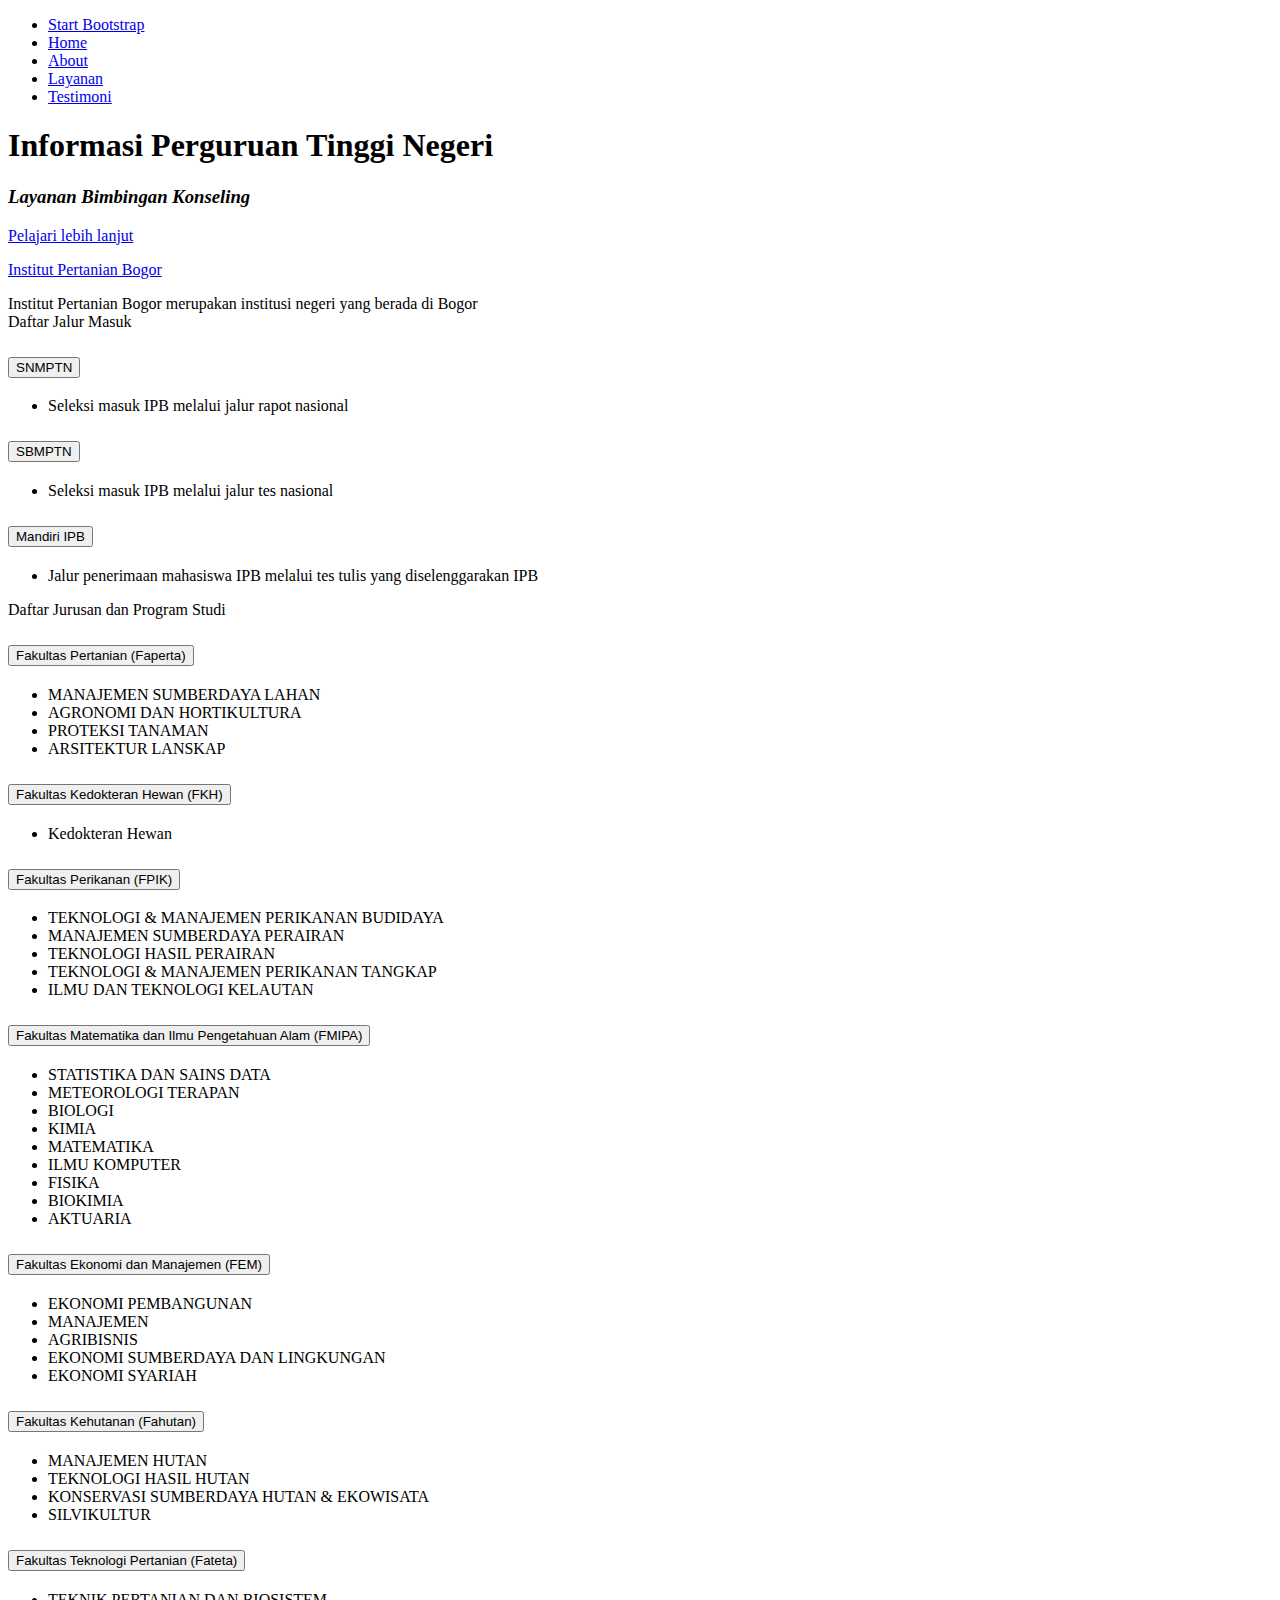
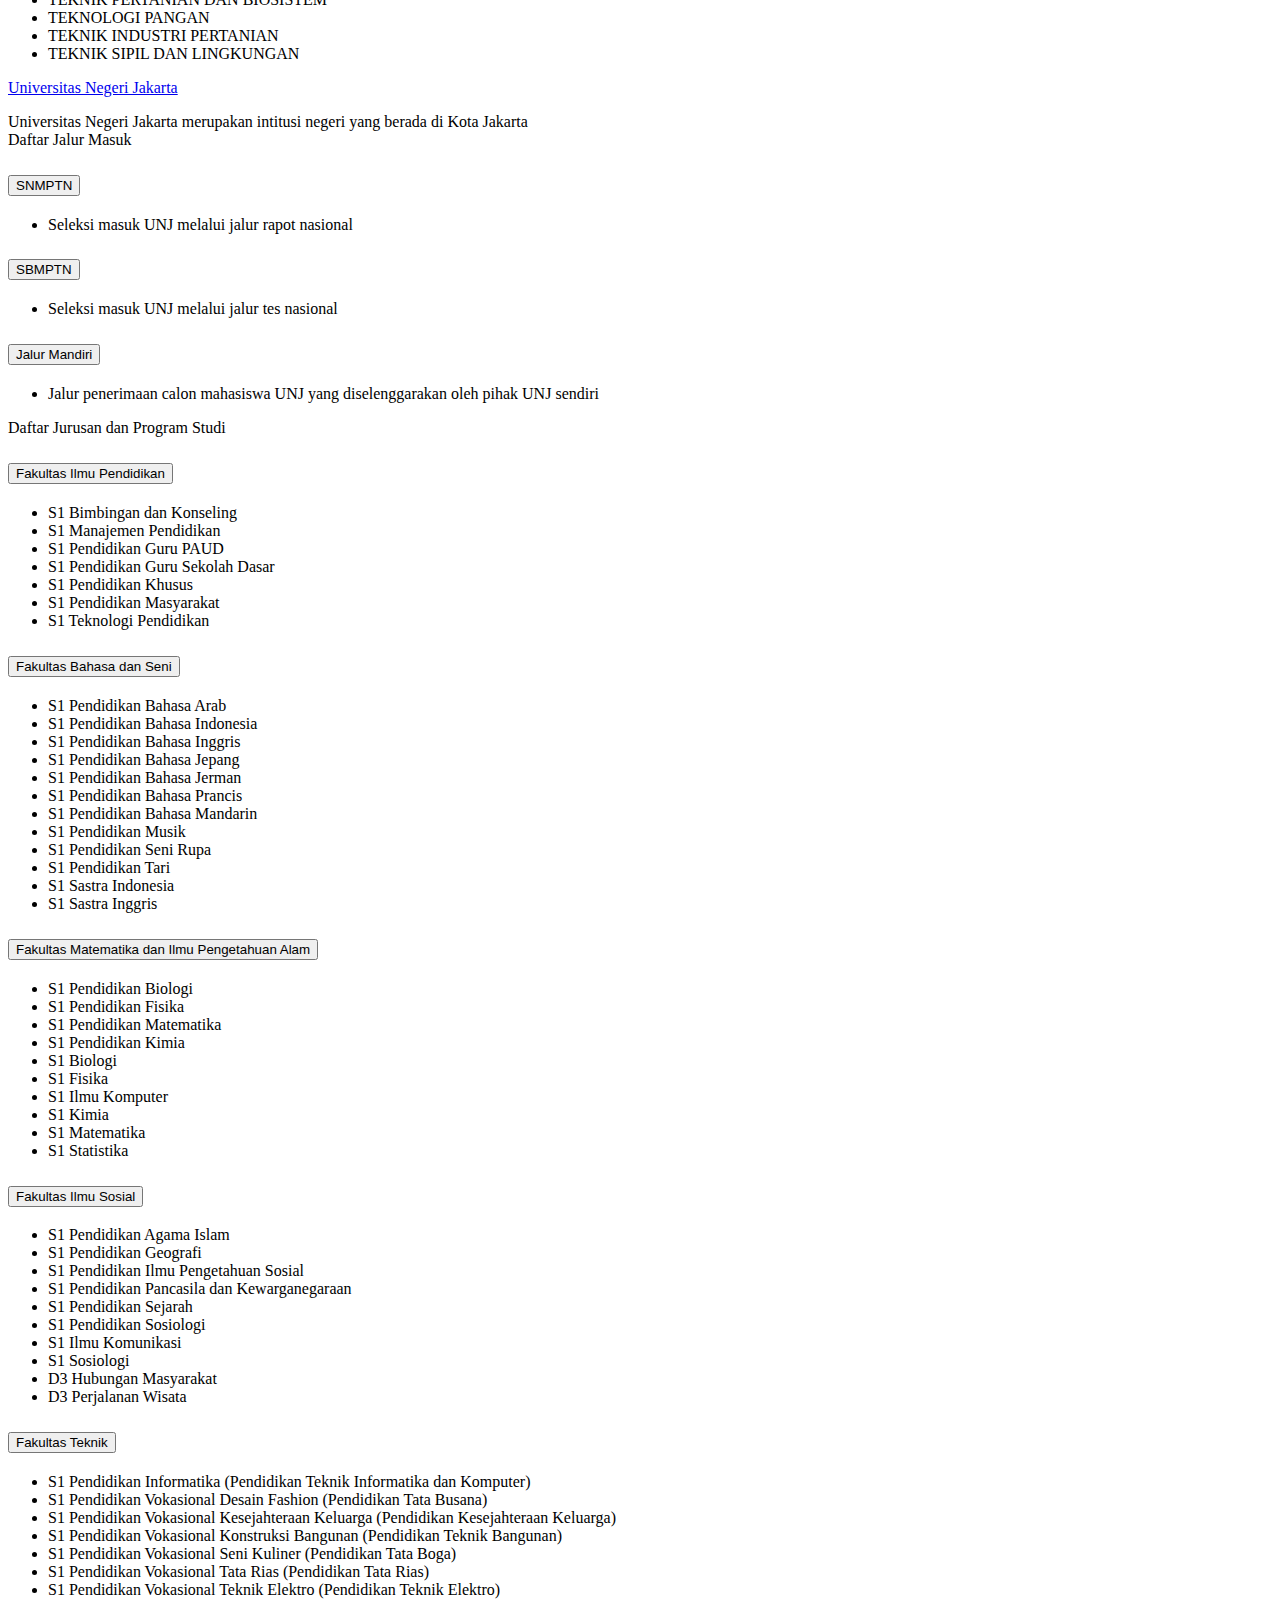
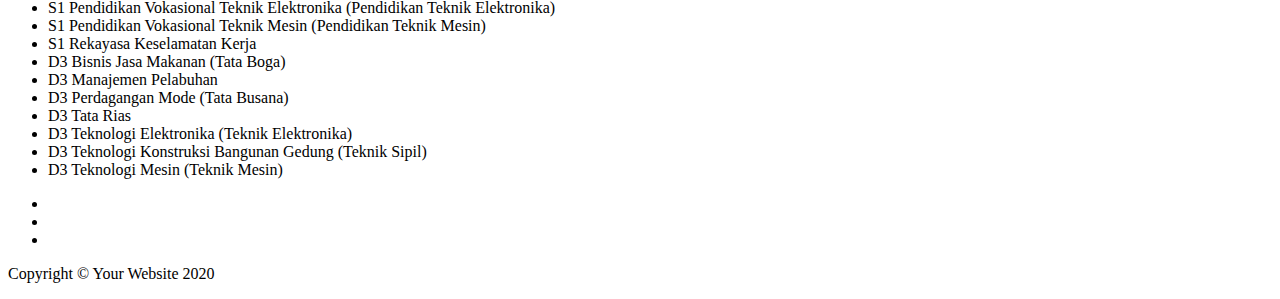
==== ptn.html @ 10516558 "Add files via upload" ====
<!DOCTYPE html>
<html lang="en">

<head>

  <meta charset="utf-8">
  <meta name="viewport" content="width=device-width, initial-scale=1, shrink-to-fit=no">
  <meta name="description" content="">
  <meta name="author" content="">

  <title>Layanan Informasi Perguruan Tinggi</title>

  <!-- Bootstrap Core CSS -->
  <link href="vendor/bootstrap/css/bootstrap.min.css" rel="stylesheet">

  <!-- Custom Fonts -->
  <link href="vendor/fontawesome-free/css/all.min.css" rel="stylesheet" type="text/css">
  <link href="https://fonts.googleapis.com/css?family=Source+Sans+Pro:300,400,700,300italic,400italic,700italic" rel="stylesheet" type="text/css">
  <link href="vendor/simple-line-icons/css/simple-line-icons.css" rel="stylesheet">
  <link rel="preconnect" href="https://fonts.gstatic.com">
  <link href="https://fonts.googleapis.com/css2?family=Acme&display=swap" rel="stylesheet">
  <link href="https://fonts.googleapis.com/css2?family=PT+Sans+Caption&display=swap" rel="stylesheet">
  <!-- Custom CSS -->
  <link href="css/stylish-portfolio.min.css" rel="stylesheet">

</head>

<body id="page-top">

  <!-- Navigation -->
  <a class="menu-toggle rounded" href="#">
    <i class="fas fa-bars"></i>
  </a>
  <nav id="sidebar-wrapper">
    <ul class="sidebar-nav">
      <li class="sidebar-brand">
        <a class="js-scroll-trigger" href="#page-top">Start Bootstrap</a>
      </li>
      <li class="sidebar-nav-item">
        <a class="js-scroll-trigger" href="#page-top">Home</a>
      </li>
      <li class="sidebar-nav-item">
        <a class="js-scroll-trigger" href="#about">About</a>
      </li>
      <li class="sidebar-nav-item">
        <a class="js-scroll-trigger" href="#services">Layanan</a>
      </li>
      <li class="sidebar-nav-item">
        <a class="js-scroll-trigger" href="#portfolio">Testimoni</a>
      </li>
    </ul>
  </nav>

  <!-- Header -->
  <header class="masthead d-flex head">
    <div class="container text-center my-auto">
      <h1 class="mb-1"> Informasi Perguruan Tinggi Negeri</h1>
      <h3 class="mb-5"  style="margin-top: 20px;">
        <em>Layanan Bimbingan Konseling</em>
      </h3>
      <a class="btn btn-primary btn-xl js-scroll-trigger" href="#about">Pelajari lebih lanjut</a>
    </div>
    <div class="overlay"></div>
  </header>

  <!-- About -->
  <section class="content-section bg-light" id="about">
    <div class="container text-center">
      <div class="row">
        <div class="col-lg-10 mx-auto">
          <p>
            <a class="btn btn-primary" data-toggle="collapse" href="#universitasTelkom" role="button" aria-expanded="false" aria-controls="universitasTelkom">Institut Pertanian Bogor</a>
         </p>
            <div class="row">
              <div class="col">
                <div class="collapse multi-collapse" id="universitasTelkom">
                  <div class="card card-body">
                    Institut Pertanian Bogor merupakan institusi negeri yang berada di Bogor
                  </div>
                </div>
              </div>

              <div class="col">
                <div class="collapse multi-collapse" id="universitasTelkom">
                  <div class="card card-body">
                    Daftar Jalur Masuk 
                  <div class="accordion" id="accordionExample">
                    <div class="card">
                      <div class="card-header" id="headingOne">
                        <h2 class="mb-0">
                          <button class="btn btn-link" type="button" data-toggle="collapse" data-target="#collapseOne" aria-expanded="true" aria-controls="collapseOne">
                            SNMPTN
                          </button>
                        </h2>
                      </div>
                  
                      <div id="collapseOne" class="collapse show" aria-labelledby="headingOne" data-parent="#accordionExample">
                        <div class="card-body">
                          <ul>
                            <li>Seleksi masuk IPB melalui jalur rapot nasional</li>
                          </ul>
                        </div>
                      </div>
                    </div>
                    <div class="card">
                      <div class="card-header" id="headingTwo">
                        <h2 class="mb-0">
                          <button class="btn btn-link collapsed" type="button" data-toggle="collapse" data-target="#collapseTwo" aria-expanded="false" aria-controls="collapseTwo">
                            SBMPTN  
                          </button>
                        </h2>
                      </div>
                      <div id="collapseTwo" class="collapse" aria-labelledby="headingTwo" data-parent="#accordionExample">
                        <div class="card-body">
                          <ul>
                            <li>Seleksi masuk IPB melalui jalur tes nasional</li>
                          </ul>
                        </div>
                      </div>
                    </div>
                    <div class="card">
                      <div class="card-header" id="headingThree">
                        <h2 class="mb-0">
                          <button class="btn btn-link collapsed" type="button" data-toggle="collapse" data-target="#collapseThree" aria-expanded="false" aria-controls="collapseThree">
                            Mandiri IPB
                          </button>
                        </h2>
                      </div>
                      <div id="collapseThree" class="collapse" aria-labelledby="headingThree" data-parent="#accordionExample">
                        <div class="card-body">
                          <ul>
                            <li>Jalur penerimaan mahasiswa IPB melalui tes tulis yang diselenggarakan IPB</li>
                          </ul>
                        </div>
                      </div>
                    </div>
                  </div>    
                </div>
              </div>
              </div>

              <div class="col">
                <div class="collapse multi-collapse" id="universitasTelkom">
                  <div class="card card-body">
                    Daftar Jurusan dan Program Studi 
                    <div class="accordion" id="accordionExample">
                      <div class="card">
                        <div class="card-header" id="headingOne">
                          <h2 class="mb-0">
                            <button class="btn btn-link" type="button" data-toggle="collapse" data-target="#collapseOne" aria-expanded="true" aria-controls="collapseOne">
                              Fakultas Pertanian (Faperta) 
                            </button>
                          </h2>
                        </div>
                    
                        <div id="collapseOne" class="collapse show" aria-labelledby="headingOne" data-parent="#accordionExample">
                          <div class="card-body">
                            <ul>
                              <li>MANAJEMEN SUMBERDAYA LAHAN</li>	
                              <li>AGRONOMI DAN HORTIKULTURA</li>
                              <li>PROTEKSI TANAMAN</li>
                              <li>ARSITEKTUR LANSKAP</li>
                            </ul>
                          </div>
                        </div>
                      </div>
                      <div class="card">
                        <div class="card-header" id="headingTwo">
                          <h2 class="mb-0">
                            <button class="btn btn-link collapsed" type="button" data-toggle="collapse" data-target="#collapseTwo" aria-expanded="false" aria-controls="collapseTwo">
                              Fakultas Kedokteran Hewan (FKH)
                            </button>
                          </h2>
                        </div>
                        <div id="collapseTwo" class="collapse" aria-labelledby="headingTwo" data-parent="#accordionExample">
                          <div class="card-body">
                          <ul>
                            <li>Kedokteran Hewan</li>
                          </ul>
                          </div>
                        </div>
                      </div>
                      
                      
                      <div class="card">
                        <div class="card-header" id="headingThree">
                          <h2 class="mb-0">
                            <button class="btn btn-link collapsed" type="button" data-toggle="collapse" data-target="#collapseThree" aria-expanded="false" aria-controls="collapseThree">
                              Fakultas Perikanan (FPIK)
                            </button>
                          </h2>
                        </div>
                        <div id="collapseThree" class="collapse" aria-labelledby="headingThree" data-parent="#accordionExample">
                          <div class="card-body">
                            <ul>
                              <li>TEKNOLOGI & MANAJEMEN PERIKANAN BUDIDAYA</li>
                              <li>MANAJEMEN SUMBERDAYA PERAIRAN	</li>
                              <li>TEKNOLOGI HASIL PERAIRAN</li>
                              <li>TEKNOLOGI & MANAJEMEN PERIKANAN TANGKAP</li>
                              <li>ILMU DAN TEKNOLOGI KELAUTAN</li>
                            </ul>
                          </div>
                        </div>
                      </div>

                      <div class="card">
                        <div class="card-header" id="headingFour">
                          <h2 class="mb-0">
                            <button class="btn btn-link collapsed" type="button" data-toggle="collapse" data-target="#collapseFour" aria-expanded="false" aria-controls="collapseFour">
                              Fakultas Matematika dan Ilmu Pengetahuan Alam (FMIPA)
                            </button>
                          </h2>
                        </div>
                        <div id="collapseFour" class="collapse" aria-labelledby="headingFour" data-parent="#accordionExample">
                          <div class="card-body">
                            <ul>
                              <li>STATISTIKA DAN SAINS DATA</li>
                              <li>METEOROLOGI TERAPAN</li>
                              <li>BIOLOGI</li>
                              <li>KIMIA</li>
                              <li>MATEMATIKA</li>
                              <li>ILMU KOMPUTER</li>
                              <li>FISIKA</li>
                              <li>BIOKIMIA</li>
                              <li>AKTUARIA</li>
                            </ul>
                          </div>
                        </div>
                      </div>

                      
                      <div class="card">
                        <div class="card-header" id="headingFive">
                          <h2 class="mb-0">
                            <button class="btn btn-link collapsed" type="button" data-toggle="collapse" data-target="#collapseFive" aria-expanded="false" aria-controls="collapseFive">
                              Fakultas Ekonomi dan Manajemen (FEM)
                            </button>
                          </h2>
                        </div>
                        <div id="collapseFive" class="collapse" aria-labelledby="headingFive" data-parent="#accordionExample">
                          <div class="card-body">
                            <ul>
                              <li>EKONOMI PEMBANGUNAN</li>
                              <li>MANAJEMEN</li>
                              <li>AGRIBISNIS</li>
                              <li>EKONOMI SUMBERDAYA DAN LINGKUNGAN	</li>
                              <li>EKONOMI SYARIAH</li>
                            </ul>
                          </div>
                        </div>
                      </div>

                      
                      <div class="card">
                        <div class="card-header" id="headingSix">
                          <h2 class="mb-0">
                            <button class="btn btn-link collapsed" type="button" data-toggle="collapse" data-target="#collapseSix" aria-expanded="false" aria-controls="collapseSix">
                              Fakultas Kehutanan (Fahutan)
                            </button>
                          </h2>
                        </div>
                        <div id="collapseSix" class="collapse" aria-labelledby="headingSix" data-parent="#accordionExample">
                          <div class="card-body">
                            <ul>
                              <li>MANAJEMEN HUTAN</li>
                              <li>TEKNOLOGI HASIL HUTAN</li>
                              <li>KONSERVASI SUMBERDAYA HUTAN & EKOWISATA</li>
                              <li>SILVIKULTUR</li>
                            </ul>
                          </div>
                        </div>
                      </div>

                      
                      <div class="card">
                        <div class="card-header" id="headingSeven">
                          <h2 class="mb-0">
                            <button class="btn btn-link collapsed" type="button" data-toggle="collapse" data-target="#collapseSeven" aria-expanded="false" aria-controls="collapseSeven">
                              Fakultas Teknologi Pertanian (Fateta) 
                            </button>
                          </h2>
                        </div>
                        <div id="collapseSeven" class="collapse" aria-labelledby="headingSeven" data-parent="#accordionExample">
                          <div class="card-body">
                            <ul>
                              <li>TEKNIK PERTANIAN DAN BIOSISTEM</li>
                              <li>TEKNOLOGI PANGAN</li>
                              <li>TEKNIK INDUSTRI PERTANIAN</li>
                              <li>TEKNIK SIPIL DAN LINGKUNGAN</li>
                            </ul>
                          </div>
                        </div>
                      </div>

                    </div>
                  </div>
                </div>
              </div>
            </div>
      </div>
    </div>
  </section>
  <!-- Services -->
   <section class="content-section bg-light" id="about">
    <div class="container text-center">
      <div class="row">
        <div class="col-lg-10 mx-auto">
          <p>
            <a class="btn btn-primary" data-toggle="collapse" href="#universitasislam" role="button" aria-expanded="false" aria-controls="universitasislam">Universitas Negeri Jakarta</a>
         </p>
            <div class="row">
              <div class="col">
                <div class="collapse multi-collapse" id="universitasislam">
                  <div class="card card-body">
                    Universitas Negeri Jakarta merupakan intitusi negeri yang berada di Kota Jakarta
                  </div>
                </div>
              </div>

              <div class="col">
                <div class="collapse multi-collapse" id="universitasislam">
                  <div class="card card-body">
                    Daftar Jalur Masuk 
                  <div class="accordion" id="universitasislam">
                    <div class="card">
                      <div class="card-header" id="headingOne">
                        <h2 class="mb-0">
                          <button class="btn btn-link" type="button" data-toggle="collapse" data-target="#collapseOneuniversitasislam" aria-expanded="true" aria-controls="collapseOneuniversitasislam">
                            SNMPTN
                          </button>
                        </h2>
                      </div>
                  
                      <div id="collapseOneuniversitasislam" class="collapse show" aria-labelledby="headingOne" data-parent="#universitasislam">
                        <div class="card-body">
                          <ul>
                            <li>Seleksi masuk UNJ melalui jalur rapot nasional</li>
                            </ul>
                        </div>
                      </div>
                    </div>
                    <div class="card">
                      <div class="card-header" id="headingTwo">
                        <h2 class="mb-0">
                          <button class="btn btn-link collapsed" type="button" data-toggle="collapse" data-target="#collapseTwouniversitasislam" aria-expanded="false" aria-controls="collapseTwouniversitasislam">
                            SBMPTN
                          </button>
                        </h2>
                      </div>
                      <div id="collapseTwouniversitasislam" class="collapse" aria-labelledby="headingTwo" data-parent="#universitasislam">
                        <div class="card-body">
                          <ul>
                            <li>Seleksi masuk UNJ melalui jalur tes nasional</li>
                          </ul>
                        </div>
                      </div>
                    </div>
                    
                    <div class="card">
                      <div class="card-header" id="headingThree">
                        <h2 class="mb-0">
                          <button class="btn btn-link collapsed" type="button" data-toggle="collapse" data-target="#collapseThreeuniversitasislam" aria-expanded="false" aria-controls="collapseThreeuniversitasislam">
                           Jalur Mandiri
                          </button>
                        </h2>
                      </div>
                      <div id="collapseThreeuniversitasislam" class="collapse" aria-labelledby="headingThree" data-parent="#universitasislam">
                        <div class="card-body">
                          <ul>
                            <li>Jalur penerimaan calon mahasiswa UNJ yang diselenggarakan oleh pihak UNJ sendiri</li>
                          </ul>
                        </div>
                      </div>
                    </div>
                  </div>    
                </div>
              </div>
              </div>

              <div class="col">
                <div class="collapse multi-collapse" id="universitasislam">
                  <div class="card card-body">
                    Daftar Jurusan dan Program Studi
                    <div class="accordion" id="jurusanuii">
                      <div class="card">
                        <div class="card-header" id="headingOne">
                          <h2 class="mb-0">
                            <button class="btn btn-link" type="button" data-toggle="collapse" data-target="#collapseOnejurusanuii" aria-expanded="true" aria-controls="collapseOnejurusanuii">
                              Fakultas Ilmu Pendidikan
                            </button>
                          </h2>
                        </div>
                    
                        <div id="collapseOnejurusanuii" class="collapse show" aria-labelledby="headingOne" data-parent="#jurusanuii">
                          <div class="card-body">
                            <ul>
                              <li>S1 Bimbingan dan Konseling</li>
                              <li>S1 Manajemen Pendidikan</li>
                              <li>S1 Pendidikan Guru PAUD</li>
                              <li>S1 Pendidikan Guru Sekolah Dasar</li>
                              <li>S1 Pendidikan Khusus</li>
                              <li>S1 Pendidikan Masyarakat</li>
                              <li>S1 Teknologi Pendidikan</li>
                            </ul>
                          </div>
                        </div>
                      </div>
                      
                      <div class="card">
                        <div class="card-header" id="headingTwo">
                          <h2 class="mb-0">
                            <button class="btn btn-link collapsed" type="button" data-toggle="collapse" data-target="#collapseTwojurusanuii" aria-expanded="false" aria-controls="collapseTwojurusanuii">
                              Fakultas Bahasa dan Seni
                            </button>
                          </h2>
                        </div>
                        <div id="collapseTwojurusanuii" class="collapse" aria-labelledby="headingTwo" data-parent="#jurusanuii">
                          <div class="card-body">
                          <ul>
                            <li>S1 Pendidikan Bahasa Arab</li>
                            <li>S1 Pendidikan Bahasa Indonesia</li>
                            <li>S1 Pendidikan Bahasa Inggris</li>
                            <li>S1 Pendidikan Bahasa Jepang</li>
                            <li>S1 Pendidikan Bahasa Jerman</li>
                            <li>S1 Pendidikan Bahasa Prancis</li>
                            <li>S1 Pendidikan Bahasa Mandarin</li>
                            <li>S1 Pendidikan Musik</li>
                            <li>S1 Pendidikan Seni Rupa</li>
                            <li>S1 Pendidikan Tari</li>
                            <li>S1 Sastra Indonesia</li>
                            <li>S1 Sastra Inggris</li>
                          </ul>
                          </div>
                        </div>
                      </div>
                      
                      <div class="card">
                        <div class="card-header" id="headingTwo">
                          <h2 class="mb-0">
                            <button class="btn btn-link collapsed" type="button" data-toggle="collapse" data-target="#collapseThreejurusanuii" aria-expanded="false" aria-controls="collapseThreejurusanuii">
                              Fakultas Matematika dan Ilmu Pengetahuan Alam
                            </button>
                          </h2>
                        </div>
                        <div id="collapseThreejurusanuii" class="collapse" aria-labelledby="headingTwo" data-parent="#jurusanuii">
                          <div class="card-body">
                          <ul>
                            <li>S1 Pendidikan Biologi</li>
                            <li>S1 Pendidikan Fisika</li>
                            <li>S1 Pendidikan Matematika</li>
                            <li>S1 Pendidikan Kimia</li>
                            <li>S1 Biologi</li>
                            <li>S1 Fisika</li>
                            <li>S1 Ilmu Komputer</li>
                            <li>S1 Kimia</li>
                            <li>S1 Matematika</li>
                            <li>S1 Statistika</li>
                          </ul>
                          </div>
                        </div>
                      </div>
                      
                      <div class="card">
                        <div class="card-header" id="headingTwo">
                          <h2 class="mb-0">
                            <button class="btn btn-link collapsed" type="button" data-toggle="collapse" data-target="#collapseFourjurusanuii" aria-expanded="false" aria-controls="collapseFourjurusanuii">
                              Fakultas Ilmu Sosial
                            </button>
                          </h2>
                        </div>
                        <div id="collapseFourjurusanuii" class="collapse" aria-labelledby="headingTwo" data-parent="#jurusanuii">
                          <div class="card-body">
                          <ul>
                            <li>S1 Pendidikan Agama Islam</li>
                            <li>S1 Pendidikan Geografi</li>
                            <li>S1 Pendidikan Ilmu Pengetahuan Sosial</li>
                            <li>S1 Pendidikan Pancasila dan Kewarganegaraan</li>
                            <li>S1 Pendidikan Sejarah</li>
                            <li>S1 Pendidikan Sosiologi</li>
                            <li>S1 Ilmu Komunikasi</li>
                            <li>S1 Sosiologi</li>
                            <li>D3 Hubungan Masyarakat</li>
                            <li>D3 Perjalanan Wisata</li>
                          </ul>
                          </div>
                        </div>
                      </div>
                      
                      <div class="card">
                        <div class="card-header" id="headingTwo">
                          <h2 class="mb-0">
                            <button class="btn btn-link collapsed" type="button" data-toggle="collapse" data-target="#collapseFivejurusanuii" aria-expanded="false" aria-controls="collapseFivejurusanuii">
                              Fakultas Teknik
                            </button>
                          </h2>
                        </div>
                        <div id="collapseFivejurusanuii" class="collapse" aria-labelledby="headingTwo" data-parent="#jurusanuii">
                          <div class="card-body">
                          <ul>
                              <li>S1 Pendidikan Informatika (Pendidikan Teknik Informatika dan Komputer)</li>
                              <li>S1 Pendidikan Vokasional Desain Fashion (Pendidikan Tata Busana)</li>
                              <li>S1 Pendidikan Vokasional Kesejahteraan Keluarga (Pendidikan Kesejahteraan Keluarga)</li>
                              <li>S1 Pendidikan Vokasional Konstruksi Bangunan (Pendidikan Teknik Bangunan)</li>
                              <li>S1 Pendidikan Vokasional Seni Kuliner (Pendidikan Tata Boga)</li>
                              <li>S1 Pendidikan Vokasional Tata Rias (Pendidikan Tata Rias)</li>
                              <li>S1 Pendidikan Vokasional Teknik Elektro (Pendidikan Teknik Elektro)</li>
                              <li>S1 Pendidikan Vokasional Teknik Elektronika (Pendidikan Teknik Elektronika)</li>
                              <li>S1 Pendidikan Vokasional Teknik Mesin (Pendidikan Teknik Mesin)</li>
                              <li>S1 Rekayasa Keselamatan Kerja</li>
                              <li>D3 Bisnis Jasa Makanan (Tata Boga)</li>
                              <li>D3 Manajemen Pelabuhan</li>
                              <li>D3 Perdagangan Mode (Tata Busana)</li>
                              <li>D3 Tata Rias</li>
                              <li>D3 Teknologi Elektronika (Teknik Elektronika)</li>
                              <li>D3 Teknologi Konstruksi Bangunan Gedung (Teknik Sipil)</li>
                              <li>D3 Teknologi Mesin (Teknik Mesin)</li>
                          </ul>
                          </div>
                        </div>
                      </div>
                      

                      </div>

                    </div>
                  </div>
                </div>
              </div>
            </div>
      </div>
    </div>
  </section>

  <!-- Footer -->
  <footer class="footer text-center">
    <div class="container">
      <ul class="list-inline mb-5">
        <li class="list-inline-item">
          <a class="social-link rounded-circle text-white mr-3" href="#!">
            <i class="icon-social-facebook"></i>
          </a>
        </li>
        <li class="list-inline-item">
          <a class="social-link rounded-circle text-white mr-3" href="#!">
            <i class="icon-social-twitter"></i>
          </a>
        </li>
        <li class="list-inline-item">
          <a class="social-link rounded-circle text-white" href="#!">
            <i class="icon-social-github"></i>
          </a>
        </li>
      </ul>
      <p class="text-muted small mb-0">Copyright &copy; Your Website 2020</p>
    </div>
  </footer>

  <!-- Scroll to Top Button-->
  <a class="scroll-to-top rounded js-scroll-trigger" href="#page-top">
    <i class="fas fa-angle-up"></i>
  </a>

  <!-- Bootstrap core JavaScript -->
  <script src="vendor/jquery/jquery.min.js"></script>
  <script src="vendor/bootstrap/js/bootstrap.bundle.min.js"></script>

  <!-- Plugin JavaScript -->
  <script src="vendor/jquery-easing/jquery.easing.min.js"></script>

  <!-- Custom scripts for this template -->
  <script src="js/stylish-portfolio.min.js"></script>

</body>

</html>
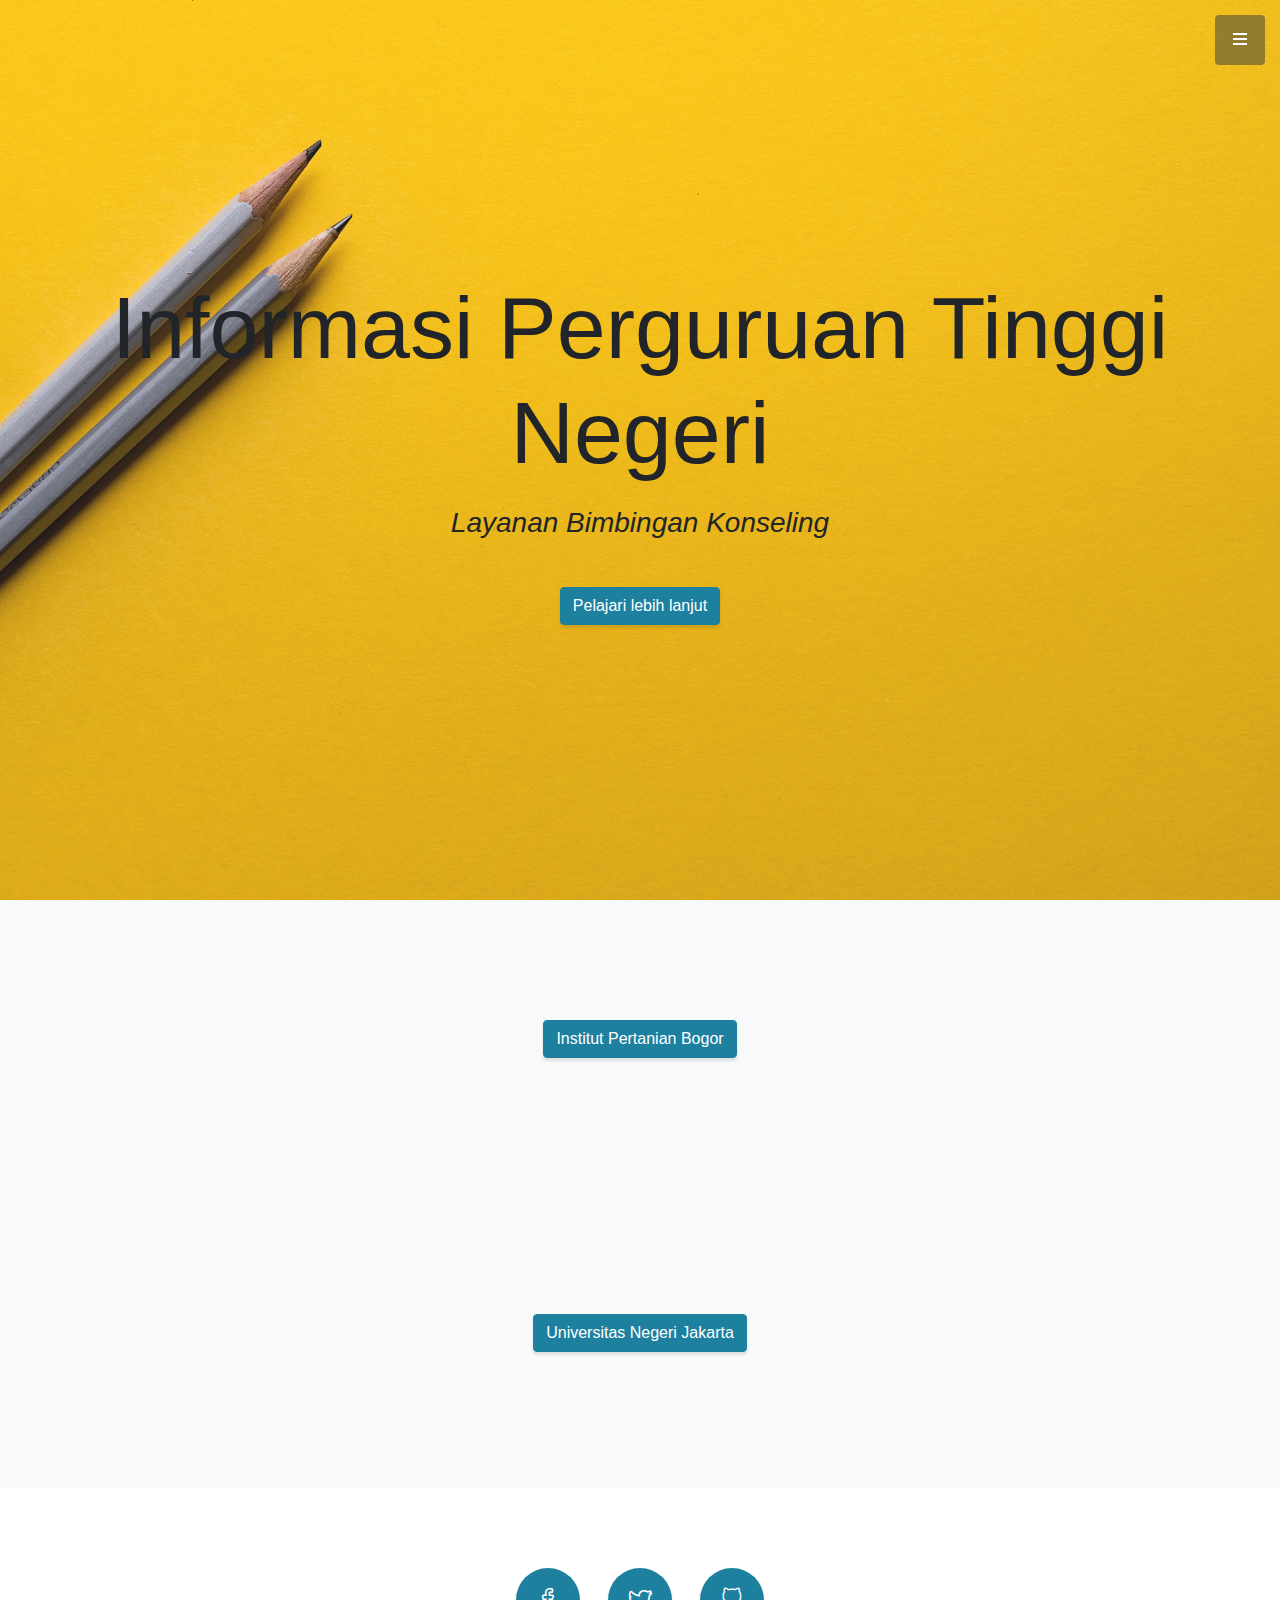
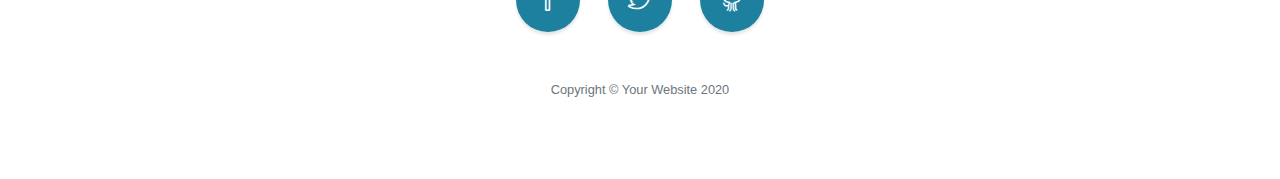
==== commit c1b830fe: "Update ptn.html" ====
--- a/ptn.html
+++ b/ptn.html
@@ -11,7 +11,7 @@
   <title>Layanan Informasi Perguruan Tinggi</title>
 
   <!-- Bootstrap Core CSS -->
-  <link href="vendor/bootstrap/css/bootstrap.min.css" rel="stylesheet">
+<!--   <link href="vendor/bootstrap/css/bootstrap.min.css" rel="stylesheet"> -->
 
   <!-- Custom Fonts -->
   <link href="vendor/fontawesome-free/css/all.min.css" rel="stylesheet" type="text/css">
@@ -22,6 +22,12 @@
   <link href="https://fonts.googleapis.com/css2?family=PT+Sans+Caption&display=swap" rel="stylesheet">
   <!-- Custom CSS -->
   <link href="css/stylish-portfolio.min.css" rel="stylesheet">
+   <meta charset="utf-8">
+    <meta name="viewport" content="width=device-width, initial-scale=1, shrink-to-fit=no">
+
+    <!-- Bootstrap CSS -->
+    <link rel="stylesheet" href="https://stackpath.bootstrapcdn.com/bootstrap/4.3.1/css/bootstrap.min.css" integrity="sha384-ggOyR0iXCbMQv3Xipma34MD+dH/1fQ784/j6cY/iJTQUOhcWr7x9JvoRxT2MZw1T" crossorigin="anonymous">
+
 
 </head>
 
@@ -561,9 +567,13 @@
   </a>
 
   <!-- Bootstrap core JavaScript -->
-  <script src="vendor/jquery/jquery.min.js"></script>
+<!--   <script src="vendor/jquery/jquery.min.js"></script>
   <script src="vendor/bootstrap/js/bootstrap.bundle.min.js"></script>
-
+ -->
+     <script src="https://code.jquery.com/jquery-3.3.1.slim.min.js" integrity="sha384-q8i/X+965DzO0rT7abK41JStQIAqVgRVzpbzo5smXKp4YfRvH+8abtTE1Pi6jizo" crossorigin="anonymous"></script>
+    <script src="https://cdnjs.cloudflare.com/ajax/libs/popper.js/1.14.7/umd/popper.min.js" integrity="sha384-UO2eT0CpHqdSJQ6hJty5KVphtPhzWj9WO1clHTMGa3JDZwrnQq4sF86dIHNDz0W1" crossorigin="anonymous"></script>
+    <script src="https://stackpath.bootstrapcdn.com/bootstrap/4.3.1/js/bootstrap.min.js" integrity="sha384-JjSmVgyd0p3pXB1rRibZUAYoIIy6OrQ6VrjIEaFf/nJGzIxFDsf4x0xIM+B07jRM" crossorigin="anonymous"></script>
+ 
   <!-- Plugin JavaScript -->
   <script src="vendor/jquery-easing/jquery.easing.min.js"></script>
 
--- a/vendor/fontawesome-free/css/all.min.css
+++ b/vendor/fontawesome-free/css/all.min.css
@@ -0,0 +1,5 @@
+/*!
+ * Font Awesome Free 5.15.1 by @fontawesome - https://fontawesome.com
+ * License - https://fontawesome.com/license/free (Icons: CC BY 4.0, Fonts: SIL OFL 1.1, Code: MIT License)
+ */
+.fa,.fab,.fad,.fal,.far,.fas{-moz-osx-font-smoothing:grayscale;-webkit-font-smoothing:antialiased;display:inline-block;font-style:normal;font-variant:normal;text-rendering:auto;line-height:1}.fa-lg{font-size:1.33333em;line-height:.75em;vertical-align:-.0667em}.fa-xs{font-size:.75em}.fa-sm{font-size:.875em}.fa-1x{font-size:1em}.fa-2x{font-size:2em}.fa-3x{font-size:3em}.fa-4x{font-size:4em}.fa-5x{font-size:5em}.fa-6x{font-size:6em}.fa-7x{font-size:7em}.fa-8x{font-size:8em}.fa-9x{font-size:9em}.fa-10x{font-size:10em}.fa-fw{text-align:center;width:1.25em}.fa-ul{list-style-type:none;margin-left:2.5em;padding-left:0}.fa-ul>li{position:relative}.fa-li{left:-2em;position:absolute;text-align:center;width:2em;line-height:inherit}.fa-border{border:.08em solid #eee;border-radius:.1em;padding:.2em .25em .15em}.fa-pull-left{float:left}.fa-pull-right{float:right}.fa.fa-pull-left,.fab.fa-pull-left,.fal.fa-pull-left,.far.fa-pull-left,.fas.fa-pull-left{margin-right:.3em}.fa.fa-pull-right,.fab.fa-pull-right,.fal.fa-pull-right,.far.fa-pull-right,.fas.fa-pull-right{margin-left:.3em}.fa-spin{-webkit-animation:fa-spin 2s linear infinite;animation:fa-spin 2s linear infinite}.fa-pulse{-webkit-animation:fa-spin 1s steps(8) infinite;animation:fa-spin 1s steps(8) infinite}@-webkit-keyframes fa-spin{0%{-webkit-transform:rotate(0deg);transform:rotate(0deg)}to{-webkit-transform:rotate(1turn);transform:rotate(1turn)}}@keyframes fa-spin{0%{-webkit-transform:rotate(0deg);transform:rotate(0deg)}to{-webkit-transform:rotate(1turn);transform:rotate(1turn)}}.fa-rotate-90{-ms-filter:"progid:DXImageTransform.Microsoft.BasicImage(rotation=1)";-webkit-transform:rotate(90deg);transform:rotate(90deg)}.fa-rotate-180{-ms-filter:"progid:DXImageTransform.Microsoft.BasicImage(rotation=2)";-webkit-transform:rotate(180deg);transform:rotate(180deg)}.fa-rotate-270{-ms-filter:"progid:DXImageTransform.Microsoft.BasicImage(rotation=3)";-webkit-transform:rotate(270deg);transform:rotate(270deg)}.fa-flip-horizontal{-ms-filter:"progid:DXImageTransform.Microsoft.BasicImage(rotation=0, mirror=1)";-webkit-transform:scaleX(-1);transform:scaleX(-1)}.fa-flip-vertical{-webkit-transform:scaleY(-1);transform:scaleY(-1)}.fa-flip-both,.fa-flip-horizontal.fa-flip-vertical,.fa-flip-vertical{-ms-filter:"progid:DXImageTransform.Microsoft.BasicImage(rotation=2, mirror=1)"}.fa-flip-both,.fa-flip-horizontal.fa-flip-vertical{-webkit-transform:scale(-1);transform:scale(-1)}:root .fa-flip-both,:root .fa-flip-horizontal,:root .fa-flip-vertical,:root .fa-rotate-90,:root .fa-rotate-180,:root .fa-rotate-270{-webkit-filter:none;filter:none}.fa-stack{display:inline-block;height:2em;line-height:2em;position:relative;vertical-align:middle;width:2.5em}.fa-stack-1x,.fa-stack-2x{left:0;position:absolute;text-align:center;width:100%}.fa-stack-1x{line-height:inherit}.fa-stack-2x{font-size:2em}.fa-inverse{color:#fff}.fa-500px:before{content:"\f26e"}.fa-accessible-icon:before{content:"\f368"}.fa-accusoft:before{content:"\f369"}.fa-acquisitions-incorporated:before{content:"\f6af"}.fa-ad:before{content:"\f641"}.fa-address-book:before{content:"\f2b9"}.fa-address-card:before{content:"\f2bb"}.fa-adjust:before{content:"\f042"}.fa-adn:before{content:"\f170"}.fa-adversal:before{content:"\f36a"}.fa-affiliatetheme:before{content:"\f36b"}.fa-air-freshener:before{content:"\f5d0"}.fa-airbnb:before{content:"\f834"}.fa-algolia:before{content:"\f36c"}.fa-align-center:before{content:"\f037"}.fa-align-justify:before{content:"\f039"}.fa-align-left:before{content:"\f036"}.fa-align-right:before{content:"\f038"}.fa-alipay:before{content:"\f642"}.fa-allergies:before{content:"\f461"}.fa-amazon:before{content:"\f270"}.fa-amazon-pay:before{content:"\f42c"}.fa-ambulance:before{content:"\f0f9"}.fa-american-sign-language-interpreting:before{content:"\f2a3"}.fa-amilia:before{content:"\f36d"}.fa-anchor:before{content:"\f13d"}.fa-android:before{content:"\f17b"}.fa-angellist:before{content:"\f209"}.fa-angle-double-down:before{content:"\f103"}.fa-angle-double-left:before{content:"\f100"}.fa-angle-double-right:before{content:"\f101"}.fa-angle-double-up:before{content:"\f102"}.fa-angle-down:before{content:"\f107"}.fa-angle-left:before{content:"\f104"}.fa-angle-right:before{content:"\f105"}.fa-angle-up:before{content:"\f106"}.fa-angry:before{content:"\f556"}.fa-angrycreative:before{content:"\f36e"}.fa-angular:before{content:"\f420"}.fa-ankh:before{content:"\f644"}.fa-app-store:before{content:"\f36f"}.fa-app-store-ios:before{content:"\f370"}.fa-apper:before{content:"\f371"}.fa-apple:before{content:"\f179"}.fa-apple-alt:before{content:"\f5d1"}.fa-apple-pay:before{content:"\f415"}.fa-archive:before{content:"\f187"}.fa-archway:before{content:"\f557"}.fa-arrow-alt-circle-down:before{content:"\f358"}.fa-arrow-alt-circle-left:before{content:"\f359"}.fa-arrow-alt-circle-right:before{content:"\f35a"}.fa-arrow-alt-circle-up:before{content:"\f35b"}.fa-arrow-circle-down:before{content:"\f0ab"}.fa-arrow-circle-left:before{content:"\f0a8"}.fa-arrow-circle-right:before{content:"\f0a9"}.fa-arrow-circle-up:before{content:"\f0aa"}.fa-arrow-down:before{content:"\f063"}.fa-arrow-left:before{content:"\f060"}.fa-arrow-right:before{content:"\f061"}.fa-arrow-up:before{content:"\f062"}.fa-arrows-alt:before{content:"\f0b2"}.fa-arrows-alt-h:before{content:"\f337"}.fa-arrows-alt-v:before{content:"\f338"}.fa-artstation:before{content:"\f77a"}.fa-assistive-listening-systems:before{content:"\f2a2"}.fa-asterisk:before{content:"\f069"}.fa-asymmetrik:before{content:"\f372"}.fa-at:before{content:"\f1fa"}.fa-atlas:before{content:"\f558"}.fa-atlassian:before{content:"\f77b"}.fa-atom:before{content:"\f5d2"}.fa-audible:before{content:"\f373"}.fa-audio-description:before{content:"\f29e"}.fa-autoprefixer:before{content:"\f41c"}.fa-avianex:before{content:"\f374"}.fa-aviato:before{content:"\f421"}.fa-award:before{content:"\f559"}.fa-aws:before{content:"\f375"}.fa-baby:before{content:"\f77c"}.fa-baby-carriage:before{content:"\f77d"}.fa-backspace:before{content:"\f55a"}.fa-backward:before{content:"\f04a"}.fa-bacon:before{content:"\f7e5"}.fa-bacteria:before{content:"\e059"}.fa-bacterium:before{content:"\e05a"}.fa-bahai:before{content:"\f666"}.fa-balance-scale:before{content:"\f24e"}.fa-balance-scale-left:before{content:"\f515"}.fa-balance-scale-right:before{content:"\f516"}.fa-ban:before{content:"\f05e"}.fa-band-aid:before{content:"\f462"}.fa-bandcamp:before{content:"\f2d5"}.fa-barcode:before{content:"\f02a"}.fa-bars:before{content:"\f0c9"}.fa-baseball-ball:before{content:"\f433"}.fa-basketball-ball:before{content:"\f434"}.fa-bath:before{content:"\f2cd"}.fa-battery-empty:before{content:"\f244"}.fa-battery-full:before{content:"\f240"}.fa-battery-half:before{content:"\f242"}.fa-battery-quarter:before{content:"\f243"}.fa-battery-three-quarters:before{content:"\f241"}.fa-battle-net:before{content:"\f835"}.fa-bed:before{content:"\f236"}.fa-beer:before{content:"\f0fc"}.fa-behance:before{content:"\f1b4"}.fa-behance-square:before{content:"\f1b5"}.fa-bell:before{content:"\f0f3"}.fa-bell-slash:before{content:"\f1f6"}.fa-bezier-curve:before{content:"\f55b"}.fa-bible:before{content:"\f647"}.fa-bicycle:before{content:"\f206"}.fa-biking:before{content:"\f84a"}.fa-bimobject:before{content:"\f378"}.fa-binoculars:before{content:"\f1e5"}.fa-biohazard:before{content:"\f780"}.fa-birthday-cake:before{content:"\f1fd"}.fa-bitbucket:before{content:"\f171"}.fa-bitcoin:before{content:"\f379"}.fa-bity:before{content:"\f37a"}.fa-black-tie:before{content:"\f27e"}.fa-blackberry:before{content:"\f37b"}.fa-blender:before{content:"\f517"}.fa-blender-phone:before{content:"\f6b6"}.fa-blind:before{content:"\f29d"}.fa-blog:before{content:"\f781"}.fa-blogger:before{content:"\f37c"}.fa-blogger-b:before{content:"\f37d"}.fa-bluetooth:before{content:"\f293"}.fa-bluetooth-b:before{content:"\f294"}.fa-bold:before{content:"\f032"}.fa-bolt:before{content:"\f0e7"}.fa-bomb:before{content:"\f1e2"}.fa-bone:before{content:"\f5d7"}.fa-bong:before{content:"\f55c"}.fa-book:before{content:"\f02d"}.fa-book-dead:before{content:"\f6b7"}.fa-book-medical:before{content:"\f7e6"}.fa-book-open:before{content:"\f518"}.fa-book-reader:before{content:"\f5da"}.fa-bookmark:before{content:"\f02e"}.fa-bootstrap:before{content:"\f836"}.fa-border-all:before{content:"\f84c"}.fa-border-none:before{content:"\f850"}.fa-border-style:before{content:"\f853"}.fa-bowling-ball:before{content:"\f436"}.fa-box:before{content:"\f466"}.fa-box-open:before{content:"\f49e"}.fa-box-tissue:before{content:"\e05b"}.fa-boxes:before{content:"\f468"}.fa-braille:before{content:"\f2a1"}.fa-brain:before{content:"\f5dc"}.fa-bread-slice:before{content:"\f7ec"}.fa-briefcase:before{content:"\f0b1"}.fa-briefcase-medical:before{content:"\f469"}.fa-broadcast-tower:before{content:"\f519"}.fa-broom:before{content:"\f51a"}.fa-brush:before{content:"\f55d"}.fa-btc:before{content:"\f15a"}.fa-buffer:before{content:"\f837"}.fa-bug:before{content:"\f188"}.fa-building:before{content:"\f1ad"}.fa-bullhorn:before{content:"\f0a1"}.fa-bullseye:before{content:"\f140"}.fa-burn:before{content:"\f46a"}.fa-buromobelexperte:before{content:"\f37f"}.fa-bus:before{content:"\f207"}.fa-bus-alt:before{content:"\f55e"}.fa-business-time:before{content:"\f64a"}.fa-buy-n-large:before{content:"\f8a6"}.fa-buysellads:before{content:"\f20d"}.fa-calculator:before{content:"\f1ec"}.fa-calendar:before{content:"\f133"}.fa-calendar-alt:before{content:"\f073"}.fa-calendar-check:before{content:"\f274"}.fa-calendar-day:before{content:"\f783"}.fa-calendar-minus:before{content:"\f272"}.fa-calendar-plus:before{content:"\f271"}.fa-calendar-times:before{content:"\f273"}.fa-calendar-week:before{content:"\f784"}.fa-camera:before{content:"\f030"}.fa-camera-retro:before{content:"\f083"}.fa-campground:before{content:"\f6bb"}.fa-canadian-maple-leaf:before{content:"\f785"}.fa-candy-cane:before{content:"\f786"}.fa-cannabis:before{content:"\f55f"}.fa-capsules:before{content:"\f46b"}.fa-car:before{content:"\f1b9"}.fa-car-alt:before{content:"\f5de"}.fa-car-battery:before{content:"\f5df"}.fa-car-crash:before{content:"\f5e1"}.fa-car-side:before{content:"\f5e4"}.fa-caravan:before{content:"\f8ff"}.fa-caret-down:before{content:"\f0d7"}.fa-caret-left:before{content:"\f0d9"}.fa-caret-right:before{content:"\f0da"}.fa-caret-square-down:before{content:"\f150"}.fa-caret-square-left:before{content:"\f191"}.fa-caret-square-right:before{content:"\f152"}.fa-caret-square-up:before{content:"\f151"}.fa-caret-up:before{content:"\f0d8"}.fa-carrot:before{content:"\f787"}.fa-cart-arrow-down:before{content:"\f218"}.fa-cart-plus:before{content:"\f217"}.fa-cash-register:before{content:"\f788"}.fa-cat:before{content:"\f6be"}.fa-cc-amazon-pay:before{content:"\f42d"}.fa-cc-amex:before{content:"\f1f3"}.fa-cc-apple-pay:before{content:"\f416"}.fa-cc-diners-club:before{content:"\f24c"}.fa-cc-discover:before{content:"\f1f2"}.fa-cc-jcb:before{content:"\f24b"}.fa-cc-mastercard:before{content:"\f1f1"}.fa-cc-paypal:before{content:"\f1f4"}.fa-cc-stripe:before{content:"\f1f5"}.fa-cc-visa:before{content:"\f1f0"}.fa-centercode:before{content:"\f380"}.fa-centos:before{content:"\f789"}.fa-certificate:before{content:"\f0a3"}.fa-chair:before{content:"\f6c0"}.fa-chalkboard:before{content:"\f51b"}.fa-chalkboard-teacher:before{content:"\f51c"}.fa-charging-station:before{content:"\f5e7"}.fa-chart-area:before{content:"\f1fe"}.fa-chart-bar:before{content:"\f080"}.fa-chart-line:before{content:"\f201"}.fa-chart-pie:before{content:"\f200"}.fa-check:before{content:"\f00c"}.fa-check-circle:before{content:"\f058"}.fa-check-double:before{content:"\f560"}.fa-check-square:before{content:"\f14a"}.fa-cheese:before{content:"\f7ef"}.fa-chess:before{content:"\f439"}.fa-chess-bishop:before{content:"\f43a"}.fa-chess-board:before{content:"\f43c"}.fa-chess-king:before{content:"\f43f"}.fa-chess-knight:before{content:"\f441"}.fa-chess-pawn:before{content:"\f443"}.fa-chess-queen:before{content:"\f445"}.fa-chess-rook:before{content:"\f447"}.fa-chevron-circle-down:before{content:"\f13a"}.fa-chevron-circle-left:before{content:"\f137"}.fa-chevron-circle-right:before{content:"\f138"}.fa-chevron-circle-up:before{content:"\f139"}.fa-chevron-down:before{content:"\f078"}.fa-chevron-left:before{content:"\f053"}.fa-chevron-right:before{content:"\f054"}.fa-chevron-up:before{content:"\f077"}.fa-child:before{content:"\f1ae"}.fa-chrome:before{content:"\f268"}.fa-chromecast:before{content:"\f838"}.fa-church:before{content:"\f51d"}.fa-circle:before{content:"\f111"}.fa-circle-notch:before{content:"\f1ce"}.fa-city:before{content:"\f64f"}.fa-clinic-medical:before{content:"\f7f2"}.fa-clipboard:before{content:"\f328"}.fa-clipboard-check:before{content:"\f46c"}.fa-clipboard-list:before{content:"\f46d"}.fa-clock:before{content:"\f017"}.fa-clone:before{content:"\f24d"}.fa-closed-captioning:before{content:"\f20a"}.fa-cloud:before{content:"\f0c2"}.fa-cloud-download-alt:before{content:"\f381"}.fa-cloud-meatball:before{content:"\f73b"}.fa-cloud-moon:before{content:"\f6c3"}.fa-cloud-moon-rain:before{content:"\f73c"}.fa-cloud-rain:before{content:"\f73d"}.fa-cloud-showers-heavy:before{content:"\f740"}.fa-cloud-sun:before{content:"\f6c4"}.fa-cloud-sun-rain:before{content:"\f743"}.fa-cloud-upload-alt:before{content:"\f382"}.fa-cloudflare:before{content:"\e07d"}.fa-cloudscale:before{content:"\f383"}.fa-cloudsmith:before{content:"\f384"}.fa-cloudversify:before{content:"\f385"}.fa-cocktail:before{content:"\f561"}.fa-code:before{content:"\f121"}.fa-code-branch:before{content:"\f126"}.fa-codepen:before{content:"\f1cb"}.fa-codiepie:before{content:"\f284"}.fa-coffee:before{content:"\f0f4"}.fa-cog:before{content:"\f013"}.fa-cogs:before{content:"\f085"}.fa-coins:before{content:"\f51e"}.fa-columns:before{content:"\f0db"}.fa-comment:before{content:"\f075"}.fa-comment-alt:before{content:"\f27a"}.fa-comment-dollar:before{content:"\f651"}.fa-comment-dots:before{content:"\f4ad"}.fa-comment-medical:before{content:"\f7f5"}.fa-comment-slash:before{content:"\f4b3"}.fa-comments:before{content:"\f086"}.fa-comments-dollar:before{content:"\f653"}.fa-compact-disc:before{content:"\f51f"}.fa-compass:before{content:"\f14e"}.fa-compress:before{content:"\f066"}.fa-compress-alt:before{content:"\f422"}.fa-compress-arrows-alt:before{content:"\f78c"}.fa-concierge-bell:before{content:"\f562"}.fa-confluence:before{content:"\f78d"}.fa-connectdevelop:before{content:"\f20e"}.fa-contao:before{content:"\f26d"}.fa-cookie:before{content:"\f563"}.fa-cookie-bite:before{content:"\f564"}.fa-copy:before{content:"\f0c5"}.fa-copyright:before{content:"\f1f9"}.fa-cotton-bureau:before{content:"\f89e"}.fa-couch:before{content:"\f4b8"}.fa-cpanel:before{content:"\f388"}.fa-creative-commons:before{content:"\f25e"}.fa-creative-commons-by:before{content:"\f4e7"}.fa-creative-commons-nc:before{content:"\f4e8"}.fa-creative-commons-nc-eu:before{content:"\f4e9"}.fa-creative-commons-nc-jp:before{content:"\f4ea"}.fa-creative-commons-nd:before{content:"\f4eb"}.fa-creative-commons-pd:before{content:"\f4ec"}.fa-creative-commons-pd-alt:before{content:"\f4ed"}.fa-creative-commons-remix:before{content:"\f4ee"}.fa-creative-commons-sa:before{content:"\f4ef"}.fa-creative-commons-sampling:before{content:"\f4f0"}.fa-creative-commons-sampling-plus:before{content:"\f4f1"}.fa-creative-commons-share:before{content:"\f4f2"}.fa-creative-commons-zero:before{content:"\f4f3"}.fa-credit-card:before{content:"\f09d"}.fa-critical-role:before{content:"\f6c9"}.fa-crop:before{content:"\f125"}.fa-crop-alt:before{content:"\f565"}.fa-cross:before{content:"\f654"}.fa-crosshairs:before{content:"\f05b"}.fa-crow:before{content:"\f520"}.fa-crown:before{content:"\f521"}.fa-crutch:before{content:"\f7f7"}.fa-css3:before{content:"\f13c"}.fa-css3-alt:before{content:"\f38b"}.fa-cube:before{content:"\f1b2"}.fa-cubes:before{content:"\f1b3"}.fa-cut:before{content:"\f0c4"}.fa-cuttlefish:before{content:"\f38c"}.fa-d-and-d:before{content:"\f38d"}.fa-d-and-d-beyond:before{content:"\f6ca"}.fa-dailymotion:before{content:"\e052"}.fa-dashcube:before{content:"\f210"}.fa-database:before{content:"\f1c0"}.fa-deaf:before{content:"\f2a4"}.fa-deezer:before{content:"\e077"}.fa-delicious:before{content:"\f1a5"}.fa-democrat:before{content:"\f747"}.fa-deploydog:before{content:"\f38e"}.fa-deskpro:before{content:"\f38f"}.fa-desktop:before{content:"\f108"}.fa-dev:before{content:"\f6cc"}.fa-deviantart:before{content:"\f1bd"}.fa-dharmachakra:before{content:"\f655"}.fa-dhl:before{content:"\f790"}.fa-diagnoses:before{content:"\f470"}.fa-diaspora:before{content:"\f791"}.fa-dice:before{content:"\f522"}.fa-dice-d20:before{content:"\f6cf"}.fa-dice-d6:before{content:"\f6d1"}.fa-dice-five:before{content:"\f523"}.fa-dice-four:before{content:"\f524"}.fa-dice-one:before{content:"\f525"}.fa-dice-six:before{content:"\f526"}.fa-dice-three:before{content:"\f527"}.fa-dice-two:before{content:"\f528"}.fa-digg:before{content:"\f1a6"}.fa-digital-ocean:before{content:"\f391"}.fa-digital-tachograph:before{content:"\f566"}.fa-directions:before{content:"\f5eb"}.fa-discord:before{content:"\f392"}.fa-discourse:before{content:"\f393"}.fa-disease:before{content:"\f7fa"}.fa-divide:before{content:"\f529"}.fa-dizzy:before{content:"\f567"}.fa-dna:before{content:"\f471"}.fa-dochub:before{content:"\f394"}.fa-docker:before{content:"\f395"}.fa-dog:before{content:"\f6d3"}.fa-dollar-sign:before{content:"\f155"}.fa-dolly:before{content:"\f472"}.fa-dolly-flatbed:before{content:"\f474"}.fa-donate:before{content:"\f4b9"}.fa-door-closed:before{content:"\f52a"}.fa-door-open:before{content:"\f52b"}.fa-dot-circle:before{content:"\f192"}.fa-dove:before{content:"\f4ba"}.fa-download:before{content:"\f019"}.fa-draft2digital:before{content:"\f396"}.fa-drafting-compass:before{content:"\f568"}.fa-dragon:before{content:"\f6d5"}.fa-draw-polygon:before{content:"\f5ee"}.fa-dribbble:before{content:"\f17d"}.fa-dribbble-square:before{content:"\f397"}.fa-dropbox:before{content:"\f16b"}.fa-drum:before{content:"\f569"}.fa-drum-steelpan:before{content:"\f56a"}.fa-drumstick-bite:before{content:"\f6d7"}.fa-drupal:before{content:"\f1a9"}.fa-dumbbell:before{content:"\f44b"}.fa-dumpster:before{content:"\f793"}.fa-dumpster-fire:before{content:"\f794"}.fa-dungeon:before{content:"\f6d9"}.fa-dyalog:before{content:"\f399"}.fa-earlybirds:before{content:"\f39a"}.fa-ebay:before{content:"\f4f4"}.fa-edge:before{content:"\f282"}.fa-edge-legacy:before{content:"\e078"}.fa-edit:before{content:"\f044"}.fa-egg:before{content:"\f7fb"}.fa-eject:before{content:"\f052"}.fa-elementor:before{content:"\f430"}.fa-ellipsis-h:before{content:"\f141"}.fa-ellipsis-v:before{content:"\f142"}.fa-ello:before{content:"\f5f1"}.fa-ember:before{content:"\f423"}.fa-empire:before{content:"\f1d1"}.fa-envelope:before{content:"\f0e0"}.fa-envelope-open:before{content:"\f2b6"}.fa-envelope-open-text:before{content:"\f658"}.fa-envelope-square:before{content:"\f199"}.fa-envira:before{content:"\f299"}.fa-equals:before{content:"\f52c"}.fa-eraser:before{content:"\f12d"}.fa-erlang:before{content:"\f39d"}.fa-ethereum:before{content:"\f42e"}.fa-ethernet:before{content:"\f796"}.fa-etsy:before{content:"\f2d7"}.fa-euro-sign:before{content:"\f153"}.fa-evernote:before{content:"\f839"}.fa-exchange-alt:before{content:"\f362"}.fa-exclamation:before{content:"\f12a"}.fa-exclamation-circle:before{content:"\f06a"}.fa-exclamation-triangle:before{content:"\f071"}.fa-expand:before{content:"\f065"}.fa-expand-alt:before{content:"\f424"}.fa-expand-arrows-alt:before{content:"\f31e"}.fa-expeditedssl:before{content:"\f23e"}.fa-external-link-alt:before{content:"\f35d"}.fa-external-link-square-alt:before{content:"\f360"}.fa-eye:before{content:"\f06e"}.fa-eye-dropper:before{content:"\f1fb"}.fa-eye-slash:before{content:"\f070"}.fa-facebook:before{content:"\f09a"}.fa-facebook-f:before{content:"\f39e"}.fa-facebook-messenger:before{content:"\f39f"}.fa-facebook-square:before{content:"\f082"}.fa-fan:before{content:"\f863"}.fa-fantasy-flight-games:before{content:"\f6dc"}.fa-fast-backward:before{content:"\f049"}.fa-fast-forward:before{content:"\f050"}.fa-faucet:before{content:"\e005"}.fa-fax:before{content:"\f1ac"}.fa-feather:before{content:"\f52d"}.fa-feather-alt:before{content:"\f56b"}.fa-fedex:before{content:"\f797"}.fa-fedora:before{content:"\f798"}.fa-female:before{content:"\f182"}.fa-fighter-jet:before{content:"\f0fb"}.fa-figma:before{content:"\f799"}.fa-file:before{content:"\f15b"}.fa-file-alt:before{content:"\f15c"}.fa-file-archive:before{content:"\f1c6"}.fa-file-audio:before{content:"\f1c7"}.fa-file-code:before{content:"\f1c9"}.fa-file-contract:before{content:"\f56c"}.fa-file-csv:before{content:"\f6dd"}.fa-file-download:before{content:"\f56d"}.fa-file-excel:before{content:"\f1c3"}.fa-file-export:before{content:"\f56e"}.fa-file-image:before{content:"\f1c5"}.fa-file-import:before{content:"\f56f"}.fa-file-invoice:before{content:"\f570"}.fa-file-invoice-dollar:before{content:"\f571"}.fa-file-medical:before{content:"\f477"}.fa-file-medical-alt:before{content:"\f478"}.fa-file-pdf:before{content:"\f1c1"}.fa-file-powerpoint:before{content:"\f1c4"}.fa-file-prescription:before{content:"\f572"}.fa-file-signature:before{content:"\f573"}.fa-file-upload:before{content:"\f574"}.fa-file-video:before{content:"\f1c8"}.fa-file-word:before{content:"\f1c2"}.fa-fill:before{content:"\f575"}.fa-fill-drip:before{content:"\f576"}.fa-film:before{content:"\f008"}.fa-filter:before{content:"\f0b0"}.fa-fingerprint:before{content:"\f577"}.fa-fire:before{content:"\f06d"}.fa-fire-alt:before{content:"\f7e4"}.fa-fire-extinguisher:before{content:"\f134"}.fa-firefox:before{content:"\f269"}.fa-firefox-browser:before{content:"\e007"}.fa-first-aid:before{content:"\f479"}.fa-first-order:before{content:"\f2b0"}.fa-first-order-alt:before{content:"\f50a"}.fa-firstdraft:before{content:"\f3a1"}.fa-fish:before{content:"\f578"}.fa-fist-raised:before{content:"\f6de"}.fa-flag:before{content:"\f024"}.fa-flag-checkered:before{content:"\f11e"}.fa-flag-usa:before{content:"\f74d"}.fa-flask:before{content:"\f0c3"}.fa-flickr:before{content:"\f16e"}.fa-flipboard:before{content:"\f44d"}.fa-flushed:before{content:"\f579"}.fa-fly:before{content:"\f417"}.fa-folder:before{content:"\f07b"}.fa-folder-minus:before{content:"\f65d"}.fa-folder-open:before{content:"\f07c"}.fa-folder-plus:before{content:"\f65e"}.fa-font:before{content:"\f031"}.fa-font-awesome:before{content:"\f2b4"}.fa-font-awesome-alt:before{content:"\f35c"}.fa-font-awesome-flag:before{content:"\f425"}.fa-font-awesome-logo-full:before{content:"\f4e6"}.fa-fonticons:before{content:"\f280"}.fa-fonticons-fi:before{content:"\f3a2"}.fa-football-ball:before{content:"\f44e"}.fa-fort-awesome:before{content:"\f286"}.fa-fort-awesome-alt:before{content:"\f3a3"}.fa-forumbee:before{content:"\f211"}.fa-forward:before{content:"\f04e"}.fa-foursquare:before{content:"\f180"}.fa-free-code-camp:before{content:"\f2c5"}.fa-freebsd:before{content:"\f3a4"}.fa-frog:before{content:"\f52e"}.fa-frown:before{content:"\f119"}.fa-frown-open:before{content:"\f57a"}.fa-fulcrum:before{content:"\f50b"}.fa-funnel-dollar:before{content:"\f662"}.fa-futbol:before{content:"\f1e3"}.fa-galactic-republic:before{content:"\f50c"}.fa-galactic-senate:before{content:"\f50d"}.fa-gamepad:before{content:"\f11b"}.fa-gas-pump:before{content:"\f52f"}.fa-gavel:before{content:"\f0e3"}.fa-gem:before{content:"\f3a5"}.fa-genderless:before{content:"\f22d"}.fa-get-pocket:before{content:"\f265"}.fa-gg:before{content:"\f260"}.fa-gg-circle:before{content:"\f261"}.fa-ghost:before{content:"\f6e2"}.fa-gift:before{content:"\f06b"}.fa-gifts:before{content:"\f79c"}.fa-git:before{content:"\f1d3"}.fa-git-alt:before{content:"\f841"}.fa-git-square:before{content:"\f1d2"}.fa-github:before{content:"\f09b"}.fa-github-alt:before{content:"\f113"}.fa-github-square:before{content:"\f092"}.fa-gitkraken:before{content:"\f3a6"}.fa-gitlab:before{content:"\f296"}.fa-gitter:before{content:"\f426"}.fa-glass-cheers:before{content:"\f79f"}.fa-glass-martini:before{content:"\f000"}.fa-glass-martini-alt:before{content:"\f57b"}.fa-glass-whiskey:before{content:"\f7a0"}.fa-glasses:before{content:"\f530"}.fa-glide:before{content:"\f2a5"}.fa-glide-g:before{content:"\f2a6"}.fa-globe:before{content:"\f0ac"}.fa-globe-africa:before{content:"\f57c"}.fa-globe-americas:before{content:"\f57d"}.fa-globe-asia:before{content:"\f57e"}.fa-globe-europe:before{content:"\f7a2"}.fa-gofore:before{content:"\f3a7"}.fa-golf-ball:before{content:"\f450"}.fa-goodreads:before{content:"\f3a8"}.fa-goodreads-g:before{content:"\f3a9"}.fa-google:before{content:"\f1a0"}.fa-google-drive:before{content:"\f3aa"}.fa-google-pay:before{content:"\e079"}.fa-google-play:before{content:"\f3ab"}.fa-google-plus:before{content:"\f2b3"}.fa-google-plus-g:before{content:"\f0d5"}.fa-google-plus-square:before{content:"\f0d4"}.fa-google-wallet:before{content:"\f1ee"}.fa-gopuram:before{content:"\f664"}.fa-graduation-cap:before{content:"\f19d"}.fa-gratipay:before{content:"\f184"}.fa-grav:before{content:"\f2d6"}.fa-greater-than:before{content:"\f531"}.fa-greater-than-equal:before{content:"\f532"}.fa-grimace:before{content:"\f57f"}.fa-grin:before{content:"\f580"}.fa-grin-alt:before{content:"\f581"}.fa-grin-beam:before{content:"\f582"}.fa-grin-beam-sweat:before{content:"\f583"}.fa-grin-hearts:before{content:"\f584"}.fa-grin-squint:before{content:"\f585"}.fa-grin-squint-tears:before{content:"\f586"}.fa-grin-stars:before{content:"\f587"}.fa-grin-tears:before{content:"\f588"}.fa-grin-tongue:before{content:"\f589"}.fa-grin-tongue-squint:before{content:"\f58a"}.fa-grin-tongue-wink:before{content:"\f58b"}.fa-grin-wink:before{content:"\f58c"}.fa-grip-horizontal:before{content:"\f58d"}.fa-grip-lines:before{content:"\f7a4"}.fa-grip-lines-vertical:before{content:"\f7a5"}.fa-grip-vertical:before{content:"\f58e"}.fa-gripfire:before{content:"\f3ac"}.fa-grunt:before{content:"\f3ad"}.fa-guilded:before{content:"\e07e"}.fa-guitar:before{content:"\f7a6"}.fa-gulp:before{content:"\f3ae"}.fa-h-square:before{content:"\f0fd"}.fa-hacker-news:before{content:"\f1d4"}.fa-hacker-news-square:before{content:"\f3af"}.fa-hackerrank:before{content:"\f5f7"}.fa-hamburger:before{content:"\f805"}.fa-hammer:before{content:"\f6e3"}.fa-hamsa:before{content:"\f665"}.fa-hand-holding:before{content:"\f4bd"}.fa-hand-holding-heart:before{content:"\f4be"}.fa-hand-holding-medical:before{content:"\e05c"}.fa-hand-holding-usd:before{content:"\f4c0"}.fa-hand-holding-water:before{content:"\f4c1"}.fa-hand-lizard:before{content:"\f258"}.fa-hand-middle-finger:before{content:"\f806"}.fa-hand-paper:before{content:"\f256"}.fa-hand-peace:before{content:"\f25b"}.fa-hand-point-down:before{content:"\f0a7"}.fa-hand-point-left:before{content:"\f0a5"}.fa-hand-point-right:before{content:"\f0a4"}.fa-hand-point-up:before{content:"\f0a6"}.fa-hand-pointer:before{content:"\f25a"}.fa-hand-rock:before{content:"\f255"}.fa-hand-scissors:before{content:"\f257"}.fa-hand-sparkles:before{content:"\e05d"}.fa-hand-spock:before{content:"\f259"}.fa-hands:before{content:"\f4c2"}.fa-hands-helping:before{content:"\f4c4"}.fa-hands-wash:before{content:"\e05e"}.fa-handshake:before{content:"\f2b5"}.fa-handshake-alt-slash:before{content:"\e05f"}.fa-handshake-slash:before{content:"\e060"}.fa-hanukiah:before{content:"\f6e6"}.fa-hard-hat:before{content:"\f807"}.fa-hashtag:before{content:"\f292"}.fa-hat-cowboy:before{content:"\f8c0"}.fa-hat-cowboy-side:before{content:"\f8c1"}.fa-hat-wizard:before{content:"\f6e8"}.fa-hdd:before{content:"\f0a0"}.fa-head-side-cough:before{content:"\e061"}.fa-head-side-cough-slash:before{content:"\e062"}.fa-head-side-mask:before{content:"\e063"}.fa-head-side-virus:before{content:"\e064"}.fa-heading:before{content:"\f1dc"}.fa-headphones:before{content:"\f025"}.fa-headphones-alt:before{content:"\f58f"}.fa-headset:before{content:"\f590"}.fa-heart:before{content:"\f004"}.fa-heart-broken:before{content:"\f7a9"}.fa-heartbeat:before{content:"\f21e"}.fa-helicopter:before{content:"\f533"}.fa-highlighter:before{content:"\f591"}.fa-hiking:before{content:"\f6ec"}.fa-hippo:before{content:"\f6ed"}.fa-hips:before{content:"\f452"}.fa-hire-a-helper:before{content:"\f3b0"}.fa-history:before{content:"\f1da"}.fa-hive:before{content:"\e07f"}.fa-hockey-puck:before{content:"\f453"}.fa-holly-berry:before{content:"\f7aa"}.fa-home:before{content:"\f015"}.fa-hooli:before{content:"\f427"}.fa-hornbill:before{content:"\f592"}.fa-horse:before{content:"\f6f0"}.fa-horse-head:before{content:"\f7ab"}.fa-hospital:before{content:"\f0f8"}.fa-hospital-alt:before{content:"\f47d"}.fa-hospital-symbol:before{content:"\f47e"}.fa-hospital-user:before{content:"\f80d"}.fa-hot-tub:before{content:"\f593"}.fa-hotdog:before{content:"\f80f"}.fa-hotel:before{content:"\f594"}.fa-hotjar:before{content:"\f3b1"}.fa-hourglass:before{content:"\f254"}.fa-hourglass-end:before{content:"\f253"}.fa-hourglass-half:before{content:"\f252"}.fa-hourglass-start:before{content:"\f251"}.fa-house-damage:before{content:"\f6f1"}.fa-house-user:before{content:"\e065"}.fa-houzz:before{content:"\f27c"}.fa-hryvnia:before{content:"\f6f2"}.fa-html5:before{content:"\f13b"}.fa-hubspot:before{content:"\f3b2"}.fa-i-cursor:before{content:"\f246"}.fa-ice-cream:before{content:"\f810"}.fa-icicles:before{content:"\f7ad"}.fa-icons:before{content:"\f86d"}.fa-id-badge:before{content:"\f2c1"}.fa-id-card:before{content:"\f2c2"}.fa-id-card-alt:before{content:"\f47f"}.fa-ideal:before{content:"\e013"}.fa-igloo:before{content:"\f7ae"}.fa-image:before{content:"\f03e"}.fa-images:before{content:"\f302"}.fa-imdb:before{content:"\f2d8"}.fa-inbox:before{content:"\f01c"}.fa-indent:before{content:"\f03c"}.fa-industry:before{content:"\f275"}.fa-infinity:before{content:"\f534"}.fa-info:before{content:"\f129"}.fa-info-circle:before{content:"\f05a"}.fa-innosoft:before{content:"\e080"}.fa-instagram:before{content:"\f16d"}.fa-instagram-square:before{content:"\e055"}.fa-instalod:before{content:"\e081"}.fa-intercom:before{content:"\f7af"}.fa-internet-explorer:before{content:"\f26b"}.fa-invision:before{content:"\f7b0"}.fa-ioxhost:before{content:"\f208"}.fa-italic:before{content:"\f033"}.fa-itch-io:before{content:"\f83a"}.fa-itunes:before{content:"\f3b4"}.fa-itunes-note:before{content:"\f3b5"}.fa-java:before{content:"\f4e4"}.fa-jedi:before{content:"\f669"}.fa-jedi-order:before{content:"\f50e"}.fa-jenkins:before{content:"\f3b6"}.fa-jira:before{content:"\f7b1"}.fa-joget:before{content:"\f3b7"}.fa-joint:before{content:"\f595"}.fa-joomla:before{content:"\f1aa"}.fa-journal-whills:before{content:"\f66a"}.fa-js:before{content:"\f3b8"}.fa-js-square:before{content:"\f3b9"}.fa-jsfiddle:before{content:"\f1cc"}.fa-kaaba:before{content:"\f66b"}.fa-kaggle:before{content:"\f5fa"}.fa-key:before{content:"\f084"}.fa-keybase:before{content:"\f4f5"}.fa-keyboard:before{content:"\f11c"}.fa-keycdn:before{content:"\f3ba"}.fa-khanda:before{content:"\f66d"}.fa-kickstarter:before{content:"\f3bb"}.fa-kickstarter-k:before{content:"\f3bc"}.fa-kiss:before{content:"\f596"}.fa-kiss-beam:before{content:"\f597"}.fa-kiss-wink-heart:before{content:"\f598"}.fa-kiwi-bird:before{content:"\f535"}.fa-korvue:before{content:"\f42f"}.fa-landmark:before{content:"\f66f"}.fa-language:before{content:"\f1ab"}.fa-laptop:before{content:"\f109"}.fa-laptop-code:before{content:"\f5fc"}.fa-laptop-house:before{content:"\e066"}.fa-laptop-medical:before{content:"\f812"}.fa-laravel:before{content:"\f3bd"}.fa-lastfm:before{content:"\f202"}.fa-lastfm-square:before{content:"\f203"}.fa-laugh:before{content:"\f599"}.fa-laugh-beam:before{content:"\f59a"}.fa-laugh-squint:before{content:"\f59b"}.fa-laugh-wink:before{content:"\f59c"}.fa-layer-group:before{content:"\f5fd"}.fa-leaf:before{content:"\f06c"}.fa-leanpub:before{content:"\f212"}.fa-lemon:before{content:"\f094"}.fa-less:before{content:"\f41d"}.fa-less-than:before{content:"\f536"}.fa-less-than-equal:before{content:"\f537"}.fa-level-down-alt:before{content:"\f3be"}.fa-level-up-alt:before{content:"\f3bf"}.fa-life-ring:before{content:"\f1cd"}.fa-lightbulb:before{content:"\f0eb"}.fa-line:before{content:"\f3c0"}.fa-link:before{content:"\f0c1"}.fa-linkedin:before{content:"\f08c"}.fa-linkedin-in:before{content:"\f0e1"}.fa-linode:before{content:"\f2b8"}.fa-linux:before{content:"\f17c"}.fa-lira-sign:before{content:"\f195"}.fa-list:before{content:"\f03a"}.fa-list-alt:before{content:"\f022"}.fa-list-ol:before{content:"\f0cb"}.fa-list-ul:before{content:"\f0ca"}.fa-location-arrow:before{content:"\f124"}.fa-lock:before{content:"\f023"}.fa-lock-open:before{content:"\f3c1"}.fa-long-arrow-alt-down:before{content:"\f309"}.fa-long-arrow-alt-left:before{content:"\f30a"}.fa-long-arrow-alt-right:before{content:"\f30b"}.fa-long-arrow-alt-up:before{content:"\f30c"}.fa-low-vision:before{content:"\f2a8"}.fa-luggage-cart:before{content:"\f59d"}.fa-lungs:before{content:"\f604"}.fa-lungs-virus:before{content:"\e067"}.fa-lyft:before{content:"\f3c3"}.fa-magento:before{content:"\f3c4"}.fa-magic:before{content:"\f0d0"}.fa-magnet:before{content:"\f076"}.fa-mail-bulk:before{content:"\f674"}.fa-mailchimp:before{content:"\f59e"}.fa-male:before{content:"\f183"}.fa-mandalorian:before{content:"\f50f"}.fa-map:before{content:"\f279"}.fa-map-marked:before{content:"\f59f"}.fa-map-marked-alt:before{content:"\f5a0"}.fa-map-marker:before{content:"\f041"}.fa-map-marker-alt:before{content:"\f3c5"}.fa-map-pin:before{content:"\f276"}.fa-map-signs:before{content:"\f277"}.fa-markdown:before{content:"\f60f"}.fa-marker:before{content:"\f5a1"}.fa-mars:before{content:"\f222"}.fa-mars-double:before{content:"\f227"}.fa-mars-stroke:before{content:"\f229"}.fa-mars-stroke-h:before{content:"\f22b"}.fa-mars-stroke-v:before{content:"\f22a"}.fa-mask:before{content:"\f6fa"}.fa-mastodon:before{content:"\f4f6"}.fa-maxcdn:before{content:"\f136"}.fa-mdb:before{content:"\f8ca"}.fa-medal:before{content:"\f5a2"}.fa-medapps:before{content:"\f3c6"}.fa-medium:before{content:"\f23a"}.fa-medium-m:before{content:"\f3c7"}.fa-medkit:before{content:"\f0fa"}.fa-medrt:before{content:"\f3c8"}.fa-meetup:before{content:"\f2e0"}.fa-megaport:before{content:"\f5a3"}.fa-meh:before{content:"\f11a"}.fa-meh-blank:before{content:"\f5a4"}.fa-meh-rolling-eyes:before{content:"\f5a5"}.fa-memory:before{content:"\f538"}.fa-mendeley:before{content:"\f7b3"}.fa-menorah:before{content:"\f676"}.fa-mercury:before{content:"\f223"}.fa-meteor:before{content:"\f753"}.fa-microblog:before{content:"\e01a"}.fa-microchip:before{content:"\f2db"}.fa-microphone:before{content:"\f130"}.fa-microphone-alt:before{content:"\f3c9"}.fa-microphone-alt-slash:before{content:"\f539"}.fa-microphone-slash:before{content:"\f131"}.fa-microscope:before{content:"\f610"}.fa-microsoft:before{content:"\f3ca"}.fa-minus:before{content:"\f068"}.fa-minus-circle:before{content:"\f056"}.fa-minus-square:before{content:"\f146"}.fa-mitten:before{content:"\f7b5"}.fa-mix:before{content:"\f3cb"}.fa-mixcloud:before{content:"\f289"}.fa-mixer:before{content:"\e056"}.fa-mizuni:before{content:"\f3cc"}.fa-mobile:before{content:"\f10b"}.fa-mobile-alt:before{content:"\f3cd"}.fa-modx:before{content:"\f285"}.fa-monero:before{content:"\f3d0"}.fa-money-bill:before{content:"\f0d6"}.fa-money-bill-alt:before{content:"\f3d1"}.fa-money-bill-wave:before{content:"\f53a"}.fa-money-bill-wave-alt:before{content:"\f53b"}.fa-money-check:before{content:"\f53c"}.fa-money-check-alt:before{content:"\f53d"}.fa-monument:before{content:"\f5a6"}.fa-moon:before{content:"\f186"}.fa-mortar-pestle:before{content:"\f5a7"}.fa-mosque:before{content:"\f678"}.fa-motorcycle:before{content:"\f21c"}.fa-mountain:before{content:"\f6fc"}.fa-mouse:before{content:"\f8cc"}.fa-mouse-pointer:before{content:"\f245"}.fa-mug-hot:before{content:"\f7b6"}.fa-music:before{content:"\f001"}.fa-napster:before{content:"\f3d2"}.fa-neos:before{content:"\f612"}.fa-network-wired:before{content:"\f6ff"}.fa-neuter:before{content:"\f22c"}.fa-newspaper:before{content:"\f1ea"}.fa-nimblr:before{content:"\f5a8"}.fa-node:before{content:"\f419"}.fa-node-js:before{content:"\f3d3"}.fa-not-equal:before{content:"\f53e"}.fa-notes-medical:before{content:"\f481"}.fa-npm:before{content:"\f3d4"}.fa-ns8:before{content:"\f3d5"}.fa-nutritionix:before{content:"\f3d6"}.fa-object-group:before{content:"\f247"}.fa-object-ungroup:before{content:"\f248"}.fa-octopus-deploy:before{content:"\e082"}.fa-odnoklassniki:before{content:"\f263"}.fa-odnoklassniki-square:before{content:"\f264"}.fa-oil-can:before{content:"\f613"}.fa-old-republic:before{content:"\f510"}.fa-om:before{content:"\f679"}.fa-opencart:before{content:"\f23d"}.fa-openid:before{content:"\f19b"}.fa-opera:before{content:"\f26a"}.fa-optin-monster:before{content:"\f23c"}.fa-orcid:before{content:"\f8d2"}.fa-osi:before{content:"\f41a"}.fa-otter:before{content:"\f700"}.fa-outdent:before{content:"\f03b"}.fa-page4:before{content:"\f3d7"}.fa-pagelines:before{content:"\f18c"}.fa-pager:before{content:"\f815"}.fa-paint-brush:before{content:"\f1fc"}.fa-paint-roller:before{content:"\f5aa"}.fa-palette:before{content:"\f53f"}.fa-palfed:before{content:"\f3d8"}.fa-pallet:before{content:"\f482"}.fa-paper-plane:before{content:"\f1d8"}.fa-paperclip:before{content:"\f0c6"}.fa-parachute-box:before{content:"\f4cd"}.fa-paragraph:before{content:"\f1dd"}.fa-parking:before{content:"\f540"}.fa-passport:before{content:"\f5ab"}.fa-pastafarianism:before{content:"\f67b"}.fa-paste:before{content:"\f0ea"}.fa-patreon:before{content:"\f3d9"}.fa-pause:before{content:"\f04c"}.fa-pause-circle:before{content:"\f28b"}.fa-paw:before{content:"\f1b0"}.fa-paypal:before{content:"\f1ed"}.fa-peace:before{content:"\f67c"}.fa-pen:before{content:"\f304"}.fa-pen-alt:before{content:"\f305"}.fa-pen-fancy:before{content:"\f5ac"}.fa-pen-nib:before{content:"\f5ad"}.fa-pen-square:before{content:"\f14b"}.fa-pencil-alt:before{content:"\f303"}.fa-pencil-ruler:before{content:"\f5ae"}.fa-penny-arcade:before{content:"\f704"}.fa-people-arrows:before{content:"\e068"}.fa-people-carry:before{content:"\f4ce"}.fa-pepper-hot:before{content:"\f816"}.fa-perbyte:before{content:"\e083"}.fa-percent:before{content:"\f295"}.fa-percentage:before{content:"\f541"}.fa-periscope:before{content:"\f3da"}.fa-person-booth:before{content:"\f756"}.fa-phabricator:before{content:"\f3db"}.fa-phoenix-framework:before{content:"\f3dc"}.fa-phoenix-squadron:before{content:"\f511"}.fa-phone:before{content:"\f095"}.fa-phone-alt:before{content:"\f879"}.fa-phone-slash:before{content:"\f3dd"}.fa-phone-square:before{content:"\f098"}.fa-phone-square-alt:before{content:"\f87b"}.fa-phone-volume:before{content:"\f2a0"}.fa-photo-video:before{content:"\f87c"}.fa-php:before{content:"\f457"}.fa-pied-piper:before{content:"\f2ae"}.fa-pied-piper-alt:before{content:"\f1a8"}.fa-pied-piper-hat:before{content:"\f4e5"}.fa-pied-piper-pp:before{content:"\f1a7"}.fa-pied-piper-square:before{content:"\e01e"}.fa-piggy-bank:before{content:"\f4d3"}.fa-pills:before{content:"\f484"}.fa-pinterest:before{content:"\f0d2"}.fa-pinterest-p:before{content:"\f231"}.fa-pinterest-square:before{content:"\f0d3"}.fa-pizza-slice:before{content:"\f818"}.fa-place-of-worship:before{content:"\f67f"}.fa-plane:before{content:"\f072"}.fa-plane-arrival:before{content:"\f5af"}.fa-plane-departure:before{content:"\f5b0"}.fa-plane-slash:before{content:"\e069"}.fa-play:before{content:"\f04b"}.fa-play-circle:before{content:"\f144"}.fa-playstation:before{content:"\f3df"}.fa-plug:before{content:"\f1e6"}.fa-plus:before{content:"\f067"}.fa-plus-circle:before{content:"\f055"}.fa-plus-square:before{content:"\f0fe"}.fa-podcast:before{content:"\f2ce"}.fa-poll:before{content:"\f681"}.fa-poll-h:before{content:"\f682"}.fa-poo:before{content:"\f2fe"}.fa-poo-storm:before{content:"\f75a"}.fa-poop:before{content:"\f619"}.fa-portrait:before{content:"\f3e0"}.fa-pound-sign:before{content:"\f154"}.fa-power-off:before{content:"\f011"}.fa-pray:before{content:"\f683"}.fa-praying-hands:before{content:"\f684"}.fa-prescription:before{content:"\f5b1"}.fa-prescription-bottle:before{content:"\f485"}.fa-prescription-bottle-alt:before{content:"\f486"}.fa-print:before{content:"\f02f"}.fa-procedures:before{content:"\f487"}.fa-product-hunt:before{content:"\f288"}.fa-project-diagram:before{content:"\f542"}.fa-pump-medical:before{content:"\e06a"}.fa-pump-soap:before{content:"\e06b"}.fa-pushed:before{content:"\f3e1"}.fa-puzzle-piece:before{content:"\f12e"}.fa-python:before{content:"\f3e2"}.fa-qq:before{content:"\f1d6"}.fa-qrcode:before{content:"\f029"}.fa-question:before{content:"\f128"}.fa-question-circle:before{content:"\f059"}.fa-quidditch:before{content:"\f458"}.fa-quinscape:before{content:"\f459"}.fa-quora:before{content:"\f2c4"}.fa-quote-left:before{content:"\f10d"}.fa-quote-right:before{content:"\f10e"}.fa-quran:before{content:"\f687"}.fa-r-project:before{content:"\f4f7"}.fa-radiation:before{content:"\f7b9"}.fa-radiation-alt:before{content:"\f7ba"}.fa-rainbow:before{content:"\f75b"}.fa-random:before{content:"\f074"}.fa-raspberry-pi:before{content:"\f7bb"}.fa-ravelry:before{content:"\f2d9"}.fa-react:before{content:"\f41b"}.fa-reacteurope:before{content:"\f75d"}.fa-readme:before{content:"\f4d5"}.fa-rebel:before{content:"\f1d0"}.fa-receipt:before{content:"\f543"}.fa-record-vinyl:before{content:"\f8d9"}.fa-recycle:before{content:"\f1b8"}.fa-red-river:before{content:"\f3e3"}.fa-reddit:before{content:"\f1a1"}.fa-reddit-alien:before{content:"\f281"}.fa-reddit-square:before{content:"\f1a2"}.fa-redhat:before{content:"\f7bc"}.fa-redo:before{content:"\f01e"}.fa-redo-alt:before{content:"\f2f9"}.fa-registered:before{content:"\f25d"}.fa-remove-format:before{content:"\f87d"}.fa-renren:before{content:"\f18b"}.fa-reply:before{content:"\f3e5"}.fa-reply-all:before{content:"\f122"}.fa-replyd:before{content:"\f3e6"}.fa-republican:before{content:"\f75e"}.fa-researchgate:before{content:"\f4f8"}.fa-resolving:before{content:"\f3e7"}.fa-restroom:before{content:"\f7bd"}.fa-retweet:before{content:"\f079"}.fa-rev:before{content:"\f5b2"}.fa-ribbon:before{content:"\f4d6"}.fa-ring:before{content:"\f70b"}.fa-road:before{content:"\f018"}.fa-robot:before{content:"\f544"}.fa-rocket:before{content:"\f135"}.fa-rocketchat:before{content:"\f3e8"}.fa-rockrms:before{content:"\f3e9"}.fa-route:before{content:"\f4d7"}.fa-rss:before{content:"\f09e"}.fa-rss-square:before{content:"\f143"}.fa-ruble-sign:before{content:"\f158"}.fa-ruler:before{content:"\f545"}.fa-ruler-combined:before{content:"\f546"}.fa-ruler-horizontal:before{content:"\f547"}.fa-ruler-vertical:before{content:"\f548"}.fa-running:before{content:"\f70c"}.fa-rupee-sign:before{content:"\f156"}.fa-rust:before{content:"\e07a"}.fa-sad-cry:before{content:"\f5b3"}.fa-sad-tear:before{content:"\f5b4"}.fa-safari:before{content:"\f267"}.fa-salesforce:before{content:"\f83b"}.fa-sass:before{content:"\f41e"}.fa-satellite:before{content:"\f7bf"}.fa-satellite-dish:before{content:"\f7c0"}.fa-save:before{content:"\f0c7"}.fa-schlix:before{content:"\f3ea"}.fa-school:before{content:"\f549"}.fa-screwdriver:before{content:"\f54a"}.fa-scribd:before{content:"\f28a"}.fa-scroll:before{content:"\f70e"}.fa-sd-card:before{content:"\f7c2"}.fa-search:before{content:"\f002"}.fa-search-dollar:before{content:"\f688"}.fa-search-location:before{content:"\f689"}.fa-search-minus:before{content:"\f010"}.fa-search-plus:before{content:"\f00e"}.fa-searchengin:before{content:"\f3eb"}.fa-seedling:before{content:"\f4d8"}.fa-sellcast:before{content:"\f2da"}.fa-sellsy:before{content:"\f213"}.fa-server:before{content:"\f233"}.fa-servicestack:before{content:"\f3ec"}.fa-shapes:before{content:"\f61f"}.fa-share:before{content:"\f064"}.fa-share-alt:before{content:"\f1e0"}.fa-share-alt-square:before{content:"\f1e1"}.fa-share-square:before{content:"\f14d"}.fa-shekel-sign:before{content:"\f20b"}.fa-shield-alt:before{content:"\f3ed"}.fa-shield-virus:before{content:"\e06c"}.fa-ship:before{content:"\f21a"}.fa-shipping-fast:before{content:"\f48b"}.fa-shirtsinbulk:before{content:"\f214"}.fa-shoe-prints:before{content:"\f54b"}.fa-shopify:before{content:"\e057"}.fa-shopping-bag:before{content:"\f290"}.fa-shopping-basket:before{content:"\f291"}.fa-shopping-cart:before{content:"\f07a"}.fa-shopware:before{content:"\f5b5"}.fa-shower:before{content:"\f2cc"}.fa-shuttle-van:before{content:"\f5b6"}.fa-sign:before{content:"\f4d9"}.fa-sign-in-alt:before{content:"\f2f6"}.fa-sign-language:before{content:"\f2a7"}.fa-sign-out-alt:before{content:"\f2f5"}.fa-signal:before{content:"\f012"}.fa-signature:before{content:"\f5b7"}.fa-sim-card:before{content:"\f7c4"}.fa-simplybuilt:before{content:"\f215"}.fa-sink:before{content:"\e06d"}.fa-sistrix:before{content:"\f3ee"}.fa-sitemap:before{content:"\f0e8"}.fa-sith:before{content:"\f512"}.fa-skating:before{content:"\f7c5"}.fa-sketch:before{content:"\f7c6"}.fa-skiing:before{content:"\f7c9"}.fa-skiing-nordic:before{content:"\f7ca"}.fa-skull:before{content:"\f54c"}.fa-skull-crossbones:before{content:"\f714"}.fa-skyatlas:before{content:"\f216"}.fa-skype:before{content:"\f17e"}.fa-slack:before{content:"\f198"}.fa-slack-hash:before{content:"\f3ef"}.fa-slash:before{content:"\f715"}.fa-sleigh:before{content:"\f7cc"}.fa-sliders-h:before{content:"\f1de"}.fa-slideshare:before{content:"\f1e7"}.fa-smile:before{content:"\f118"}.fa-smile-beam:before{content:"\f5b8"}.fa-smile-wink:before{content:"\f4da"}.fa-smog:before{content:"\f75f"}.fa-smoking:before{content:"\f48d"}.fa-smoking-ban:before{content:"\f54d"}.fa-sms:before{content:"\f7cd"}.fa-snapchat:before{content:"\f2ab"}.fa-snapchat-ghost:before{content:"\f2ac"}.fa-snapchat-square:before{content:"\f2ad"}.fa-snowboarding:before{content:"\f7ce"}.fa-snowflake:before{content:"\f2dc"}.fa-snowman:before{content:"\f7d0"}.fa-snowplow:before{content:"\f7d2"}.fa-soap:before{content:"\e06e"}.fa-socks:before{content:"\f696"}.fa-solar-panel:before{content:"\f5ba"}.fa-sort:before{content:"\f0dc"}.fa-sort-alpha-down:before{content:"\f15d"}.fa-sort-alpha-down-alt:before{content:"\f881"}.fa-sort-alpha-up:before{content:"\f15e"}.fa-sort-alpha-up-alt:before{content:"\f882"}.fa-sort-amount-down:before{content:"\f160"}.fa-sort-amount-down-alt:before{content:"\f884"}.fa-sort-amount-up:before{content:"\f161"}.fa-sort-amount-up-alt:before{content:"\f885"}.fa-sort-down:before{content:"\f0dd"}.fa-sort-numeric-down:before{content:"\f162"}.fa-sort-numeric-down-alt:before{content:"\f886"}.fa-sort-numeric-up:before{content:"\f163"}.fa-sort-numeric-up-alt:before{content:"\f887"}.fa-sort-up:before{content:"\f0de"}.fa-soundcloud:before{content:"\f1be"}.fa-sourcetree:before{content:"\f7d3"}.fa-spa:before{content:"\f5bb"}.fa-space-shuttle:before{content:"\f197"}.fa-speakap:before{content:"\f3f3"}.fa-speaker-deck:before{content:"\f83c"}.fa-spell-check:before{content:"\f891"}.fa-spider:before{content:"\f717"}.fa-spinner:before{content:"\f110"}.fa-splotch:before{content:"\f5bc"}.fa-spotify:before{content:"\f1bc"}.fa-spray-can:before{content:"\f5bd"}.fa-square:before{content:"\f0c8"}.fa-square-full:before{content:"\f45c"}.fa-square-root-alt:before{content:"\f698"}.fa-squarespace:before{content:"\f5be"}.fa-stack-exchange:before{content:"\f18d"}.fa-stack-overflow:before{content:"\f16c"}.fa-stackpath:before{content:"\f842"}.fa-stamp:before{content:"\f5bf"}.fa-star:before{content:"\f005"}.fa-star-and-crescent:before{content:"\f699"}.fa-star-half:before{content:"\f089"}.fa-star-half-alt:before{content:"\f5c0"}.fa-star-of-david:before{content:"\f69a"}.fa-star-of-life:before{content:"\f621"}.fa-staylinked:before{content:"\f3f5"}.fa-steam:before{content:"\f1b6"}.fa-steam-square:before{content:"\f1b7"}.fa-steam-symbol:before{content:"\f3f6"}.fa-step-backward:before{content:"\f048"}.fa-step-forward:before{content:"\f051"}.fa-stethoscope:before{content:"\f0f1"}.fa-sticker-mule:before{content:"\f3f7"}.fa-sticky-note:before{content:"\f249"}.fa-stop:before{content:"\f04d"}.fa-stop-circle:before{content:"\f28d"}.fa-stopwatch:before{content:"\f2f2"}.fa-stopwatch-20:before{content:"\e06f"}.fa-store:before{content:"\f54e"}.fa-store-alt:before{content:"\f54f"}.fa-store-alt-slash:before{content:"\e070"}.fa-store-slash:before{content:"\e071"}.fa-strava:before{content:"\f428"}.fa-stream:before{content:"\f550"}.fa-street-view:before{content:"\f21d"}.fa-strikethrough:before{content:"\f0cc"}.fa-stripe:before{content:"\f429"}.fa-stripe-s:before{content:"\f42a"}.fa-stroopwafel:before{content:"\f551"}.fa-studiovinari:before{content:"\f3f8"}.fa-stumbleupon:before{content:"\f1a4"}.fa-stumbleupon-circle:before{content:"\f1a3"}.fa-subscript:before{content:"\f12c"}.fa-subway:before{content:"\f239"}.fa-suitcase:before{content:"\f0f2"}.fa-suitcase-rolling:before{content:"\f5c1"}.fa-sun:before{content:"\f185"}.fa-superpowers:before{content:"\f2dd"}.fa-superscript:before{content:"\f12b"}.fa-supple:before{content:"\f3f9"}.fa-surprise:before{content:"\f5c2"}.fa-suse:before{content:"\f7d6"}.fa-swatchbook:before{content:"\f5c3"}.fa-swift:before{content:"\f8e1"}.fa-swimmer:before{content:"\f5c4"}.fa-swimming-pool:before{content:"\f5c5"}.fa-symfony:before{content:"\f83d"}.fa-synagogue:before{content:"\f69b"}.fa-sync:before{content:"\f021"}.fa-sync-alt:before{content:"\f2f1"}.fa-syringe:before{content:"\f48e"}.fa-table:before{content:"\f0ce"}.fa-table-tennis:before{content:"\f45d"}.fa-tablet:before{content:"\f10a"}.fa-tablet-alt:before{content:"\f3fa"}.fa-tablets:before{content:"\f490"}.fa-tachometer-alt:before{content:"\f3fd"}.fa-tag:before{content:"\f02b"}.fa-tags:before{content:"\f02c"}.fa-tape:before{content:"\f4db"}.fa-tasks:before{content:"\f0ae"}.fa-taxi:before{content:"\f1ba"}.fa-teamspeak:before{content:"\f4f9"}.fa-teeth:before{content:"\f62e"}.fa-teeth-open:before{content:"\f62f"}.fa-telegram:before{content:"\f2c6"}.fa-telegram-plane:before{content:"\f3fe"}.fa-temperature-high:before{content:"\f769"}.fa-temperature-low:before{content:"\f76b"}.fa-tencent-weibo:before{content:"\f1d5"}.fa-tenge:before{content:"\f7d7"}.fa-terminal:before{content:"\f120"}.fa-text-height:before{content:"\f034"}.fa-text-width:before{content:"\f035"}.fa-th:before{content:"\f00a"}.fa-th-large:before{content:"\f009"}.fa-th-list:before{content:"\f00b"}.fa-the-red-yeti:before{content:"\f69d"}.fa-theater-masks:before{content:"\f630"}.fa-themeco:before{content:"\f5c6"}.fa-themeisle:before{content:"\f2b2"}.fa-thermometer:before{content:"\f491"}.fa-thermometer-empty:before{content:"\f2cb"}.fa-thermometer-full:before{content:"\f2c7"}.fa-thermometer-half:before{content:"\f2c9"}.fa-thermometer-quarter:before{content:"\f2ca"}.fa-thermometer-three-quarters:before{content:"\f2c8"}.fa-think-peaks:before{content:"\f731"}.fa-thumbs-down:before{content:"\f165"}.fa-thumbs-up:before{content:"\f164"}.fa-thumbtack:before{content:"\f08d"}.fa-ticket-alt:before{content:"\f3ff"}.fa-tiktok:before{content:"\e07b"}.fa-times:before{content:"\f00d"}.fa-times-circle:before{content:"\f057"}.fa-tint:before{content:"\f043"}.fa-tint-slash:before{content:"\f5c7"}.fa-tired:before{content:"\f5c8"}.fa-toggle-off:before{content:"\f204"}.fa-toggle-on:before{content:"\f205"}.fa-toilet:before{content:"\f7d8"}.fa-toilet-paper:before{content:"\f71e"}.fa-toilet-paper-slash:before{content:"\e072"}.fa-toolbox:before{content:"\f552"}.fa-tools:before{content:"\f7d9"}.fa-tooth:before{content:"\f5c9"}.fa-torah:before{content:"\f6a0"}.fa-torii-gate:before{content:"\f6a1"}.fa-tractor:before{content:"\f722"}.fa-trade-federation:before{content:"\f513"}.fa-trademark:before{content:"\f25c"}.fa-traffic-light:before{content:"\f637"}.fa-trailer:before{content:"\e041"}.fa-train:before{content:"\f238"}.fa-tram:before{content:"\f7da"}.fa-transgender:before{content:"\f224"}.fa-transgender-alt:before{content:"\f225"}.fa-trash:before{content:"\f1f8"}.fa-trash-alt:before{content:"\f2ed"}.fa-trash-restore:before{content:"\f829"}.fa-trash-restore-alt:before{content:"\f82a"}.fa-tree:before{content:"\f1bb"}.fa-trello:before{content:"\f181"}.fa-tripadvisor:before{content:"\f262"}.fa-trophy:before{content:"\f091"}.fa-truck:before{content:"\f0d1"}.fa-truck-loading:before{content:"\f4de"}.fa-truck-monster:before{content:"\f63b"}.fa-truck-moving:before{content:"\f4df"}.fa-truck-pickup:before{content:"\f63c"}.fa-tshirt:before{content:"\f553"}.fa-tty:before{content:"\f1e4"}.fa-tumblr:before{content:"\f173"}.fa-tumblr-square:before{content:"\f174"}.fa-tv:before{content:"\f26c"}.fa-twitch:before{content:"\f1e8"}.fa-twitter:before{content:"\f099"}.fa-twitter-square:before{content:"\f081"}.fa-typo3:before{content:"\f42b"}.fa-uber:before{content:"\f402"}.fa-ubuntu:before{content:"\f7df"}.fa-uikit:before{content:"\f403"}.fa-umbraco:before{content:"\f8e8"}.fa-umbrella:before{content:"\f0e9"}.fa-umbrella-beach:before{content:"\f5ca"}.fa-uncharted:before{content:"\e084"}.fa-underline:before{content:"\f0cd"}.fa-undo:before{content:"\f0e2"}.fa-undo-alt:before{content:"\f2ea"}.fa-uniregistry:before{content:"\f404"}.fa-unity:before{content:"\e049"}.fa-universal-access:before{content:"\f29a"}.fa-university:before{content:"\f19c"}.fa-unlink:before{content:"\f127"}.fa-unlock:before{content:"\f09c"}.fa-unlock-alt:before{content:"\f13e"}.fa-unsplash:before{content:"\e07c"}.fa-untappd:before{content:"\f405"}.fa-upload:before{content:"\f093"}.fa-ups:before{content:"\f7e0"}.fa-usb:before{content:"\f287"}.fa-user:before{content:"\f007"}.fa-user-alt:before{content:"\f406"}.fa-user-alt-slash:before{content:"\f4fa"}.fa-user-astronaut:before{content:"\f4fb"}.fa-user-check:before{content:"\f4fc"}.fa-user-circle:before{content:"\f2bd"}.fa-user-clock:before{content:"\f4fd"}.fa-user-cog:before{content:"\f4fe"}.fa-user-edit:before{content:"\f4ff"}.fa-user-friends:before{content:"\f500"}.fa-user-graduate:before{content:"\f501"}.fa-user-injured:before{content:"\f728"}.fa-user-lock:before{content:"\f502"}.fa-user-md:before{content:"\f0f0"}.fa-user-minus:before{content:"\f503"}.fa-user-ninja:before{content:"\f504"}.fa-user-nurse:before{content:"\f82f"}.fa-user-plus:before{content:"\f234"}.fa-user-secret:before{content:"\f21b"}.fa-user-shield:before{content:"\f505"}.fa-user-slash:before{content:"\f506"}.fa-user-tag:before{content:"\f507"}.fa-user-tie:before{content:"\f508"}.fa-user-times:before{content:"\f235"}.fa-users:before{content:"\f0c0"}.fa-users-cog:before{content:"\f509"}.fa-users-slash:before{content:"\e073"}.fa-usps:before{content:"\f7e1"}.fa-ussunnah:before{content:"\f407"}.fa-utensil-spoon:before{content:"\f2e5"}.fa-utensils:before{content:"\f2e7"}.fa-vaadin:before{content:"\f408"}.fa-vector-square:before{content:"\f5cb"}.fa-venus:before{content:"\f221"}.fa-venus-double:before{content:"\f226"}.fa-venus-mars:before{content:"\f228"}.fa-vest:before{content:"\e085"}.fa-vest-patches:before{content:"\e086"}.fa-viacoin:before{content:"\f237"}.fa-viadeo:before{content:"\f2a9"}.fa-viadeo-square:before{content:"\f2aa"}.fa-vial:before{content:"\f492"}.fa-vials:before{content:"\f493"}.fa-viber:before{content:"\f409"}.fa-video:before{content:"\f03d"}.fa-video-slash:before{content:"\f4e2"}.fa-vihara:before{content:"\f6a7"}.fa-vimeo:before{content:"\f40a"}.fa-vimeo-square:before{content:"\f194"}.fa-vimeo-v:before{content:"\f27d"}.fa-vine:before{content:"\f1ca"}.fa-virus:before{content:"\e074"}.fa-virus-slash:before{content:"\e075"}.fa-viruses:before{content:"\e076"}.fa-vk:before{content:"\f189"}.fa-vnv:before{content:"\f40b"}.fa-voicemail:before{content:"\f897"}.fa-volleyball-ball:before{content:"\f45f"}.fa-volume-down:before{content:"\f027"}.fa-volume-mute:before{content:"\f6a9"}.fa-volume-off:before{content:"\f026"}.fa-volume-up:before{content:"\f028"}.fa-vote-yea:before{content:"\f772"}.fa-vr-cardboard:before{content:"\f729"}.fa-vuejs:before{content:"\f41f"}.fa-walking:before{content:"\f554"}.fa-wallet:before{content:"\f555"}.fa-warehouse:before{content:"\f494"}.fa-watchman-monitoring:before{content:"\e087"}.fa-water:before{content:"\f773"}.fa-wave-square:before{content:"\f83e"}.fa-waze:before{content:"\f83f"}.fa-weebly:before{content:"\f5cc"}.fa-weibo:before{content:"\f18a"}.fa-weight:before{content:"\f496"}.fa-weight-hanging:before{content:"\f5cd"}.fa-weixin:before{content:"\f1d7"}.fa-whatsapp:before{content:"\f232"}.fa-whatsapp-square:before{content:"\f40c"}.fa-wheelchair:before{content:"\f193"}.fa-whmcs:before{content:"\f40d"}.fa-wifi:before{content:"\f1eb"}.fa-wikipedia-w:before{content:"\f266"}.fa-wind:before{content:"\f72e"}.fa-window-close:before{content:"\f410"}.fa-window-maximize:before{content:"\f2d0"}.fa-window-minimize:before{content:"\f2d1"}.fa-window-restore:before{content:"\f2d2"}.fa-windows:before{content:"\f17a"}.fa-wine-bottle:before{content:"\f72f"}.fa-wine-glass:before{content:"\f4e3"}.fa-wine-glass-alt:before{content:"\f5ce"}.fa-wix:before{content:"\f5cf"}.fa-wizards-of-the-coast:before{content:"\f730"}.fa-wodu:before{content:"\e088"}.fa-wolf-pack-battalion:before{content:"\f514"}.fa-won-sign:before{content:"\f159"}.fa-wordpress:before{content:"\f19a"}.fa-wordpress-simple:before{content:"\f411"}.fa-wpbeginner:before{content:"\f297"}.fa-wpexplorer:before{content:"\f2de"}.fa-wpforms:before{content:"\f298"}.fa-wpressr:before{content:"\f3e4"}.fa-wrench:before{content:"\f0ad"}.fa-x-ray:before{content:"\f497"}.fa-xbox:before{content:"\f412"}.fa-xing:before{content:"\f168"}.fa-xing-square:before{content:"\f169"}.fa-y-combinator:before{content:"\f23b"}.fa-yahoo:before{content:"\f19e"}.fa-yammer:before{content:"\f840"}.fa-yandex:before{content:"\f413"}.fa-yandex-international:before{content:"\f414"}.fa-yarn:before{content:"\f7e3"}.fa-yelp:before{content:"\f1e9"}.fa-yen-sign:before{content:"\f157"}.fa-yin-yang:before{content:"\f6ad"}.fa-yoast:before{content:"\f2b1"}.fa-youtube:before{content:"\f167"}.fa-youtube-square:before{content:"\f431"}.fa-zhihu:before{content:"\f63f"}.sr-only{border:0;clip:rect(0,0,0,0);height:1px;margin:-1px;overflow:hidden;padding:0;position:absolute;width:1px}.sr-only-focusable:active,.sr-only-focusable:focus{clip:auto;height:auto;margin:0;overflow:visible;position:static;width:auto}@font-face{font-family:"Font Awesome 5 Brands";font-style:normal;font-weight:400;font-display:block;src:url(../webfonts/fa-brands-400.eot);src:url(../webfonts/fa-brands-400.eot?#iefix) format("embedded-opentype"),url(../webfonts/fa-brands-400.woff2) format("woff2"),url(../webfonts/fa-brands-400.woff) format("woff"),url(../webfonts/fa-brands-400.ttf) format("truetype"),url(../webfonts/fa-brands-400.svg#fontawesome) format("svg")}.fab{font-family:"Font Awesome 5 Brands"}@font-face{font-family:"Font Awesome 5 Free";font-style:normal;font-weight:400;font-display:block;src:url(../webfonts/fa-regular-400.eot);src:url(../webfonts/fa-regular-400.eot?#iefix) format("embedded-opentype"),url(../webfonts/fa-regular-400.woff2) format("woff2"),url(../webfonts/fa-regular-400.woff) format("woff"),url(../webfonts/fa-regular-400.ttf) format("truetype"),url(../webfonts/fa-regular-400.svg#fontawesome) format("svg")}.fab,.far{font-weight:400}@font-face{font-family:"Font Awesome 5 Free";font-style:normal;font-weight:900;font-display:block;src:url(../webfonts/fa-solid-900.eot);src:url(../webfonts/fa-solid-900.eot?#iefix) format("embedded-opentype"),url(../webfonts/fa-solid-900.woff2) format("woff2"),url(../webfonts/fa-solid-900.woff) format("woff"),url(../webfonts/fa-solid-900.ttf) format("truetype"),url(../webfonts/fa-solid-900.svg#fontawesome) format("svg")}.fa,.far,.fas{font-family:"Font Awesome 5 Free"}.fa,.fas{font-weight:900}--- a/vendor/simple-line-icons/css/simple-line-icons.css
+++ b/vendor/simple-line-icons/css/simple-line-icons.css
@@ -0,0 +1,782 @@
+/*
+* Font Face
+*/
+@font-face {
+  font-family: 'simple-line-icons';
+  src: url('../fonts/Simple-Line-Icons.eot?v=2.4.0');
+  src: url('../fonts/Simple-Line-Icons.eot?v=2.4.0#iefix') format('embedded-opentype'), url('../fonts/Simple-Line-Icons.woff2?v=2.4.0') format('woff2'), url('../fonts/Simple-Line-Icons.ttf?v=2.4.0') format('truetype'), url('../fonts/Simple-Line-Icons.woff?v=2.4.0') format('woff'), url('../fonts/Simple-Line-Icons.svg?v=2.4.0#simple-line-icons') format('svg');
+  font-weight: normal;
+  font-style: normal;
+}
+/*
+ Use the following code if you want to have a class per icon.
+ Instead of a list of all class selectors, you can use the generic [class*="icon-"] selector,
+ but it's slower.
+*/
+.icon-user,
+.icon-people,
+.icon-user-female,
+.icon-user-follow,
+.icon-user-following,
+.icon-user-unfollow,
+.icon-login,
+.icon-logout,
+.icon-emotsmile,
+.icon-phone,
+.icon-call-end,
+.icon-call-in,
+.icon-call-out,
+.icon-map,
+.icon-location-pin,
+.icon-direction,
+.icon-directions,
+.icon-compass,
+.icon-layers,
+.icon-menu,
+.icon-list,
+.icon-options-vertical,
+.icon-options,
+.icon-arrow-down,
+.icon-arrow-left,
+.icon-arrow-right,
+.icon-arrow-up,
+.icon-arrow-up-circle,
+.icon-arrow-left-circle,
+.icon-arrow-right-circle,
+.icon-arrow-down-circle,
+.icon-check,
+.icon-clock,
+.icon-plus,
+.icon-minus,
+.icon-close,
+.icon-event,
+.icon-exclamation,
+.icon-organization,
+.icon-trophy,
+.icon-screen-smartphone,
+.icon-screen-desktop,
+.icon-plane,
+.icon-notebook,
+.icon-mustache,
+.icon-mouse,
+.icon-magnet,
+.icon-energy,
+.icon-disc,
+.icon-cursor,
+.icon-cursor-move,
+.icon-crop,
+.icon-chemistry,
+.icon-speedometer,
+.icon-shield,
+.icon-screen-tablet,
+.icon-magic-wand,
+.icon-hourglass,
+.icon-graduation,
+.icon-ghost,
+.icon-game-controller,
+.icon-fire,
+.icon-eyeglass,
+.icon-envelope-open,
+.icon-envelope-letter,
+.icon-bell,
+.icon-badge,
+.icon-anchor,
+.icon-wallet,
+.icon-vector,
+.icon-speech,
+.icon-puzzle,
+.icon-printer,
+.icon-present,
+.icon-playlist,
+.icon-pin,
+.icon-picture,
+.icon-handbag,
+.icon-globe-alt,
+.icon-globe,
+.icon-folder-alt,
+.icon-folder,
+.icon-film,
+.icon-feed,
+.icon-drop,
+.icon-drawer,
+.icon-docs,
+.icon-doc,
+.icon-diamond,
+.icon-cup,
+.icon-calculator,
+.icon-bubbles,
+.icon-briefcase,
+.icon-book-open,
+.icon-basket-loaded,
+.icon-basket,
+.icon-bag,
+.icon-action-undo,
+.icon-action-redo,
+.icon-wrench,
+.icon-umbrella,
+.icon-trash,
+.icon-tag,
+.icon-support,
+.icon-frame,
+.icon-size-fullscreen,
+.icon-size-actual,
+.icon-shuffle,
+.icon-share-alt,
+.icon-share,
+.icon-rocket,
+.icon-question,
+.icon-pie-chart,
+.icon-pencil,
+.icon-note,
+.icon-loop,
+.icon-home,
+.icon-grid,
+.icon-graph,
+.icon-microphone,
+.icon-music-tone-alt,
+.icon-music-tone,
+.icon-earphones-alt,
+.icon-earphones,
+.icon-equalizer,
+.icon-like,
+.icon-dislike,
+.icon-control-start,
+.icon-control-rewind,
+.icon-control-play,
+.icon-control-pause,
+.icon-control-forward,
+.icon-control-end,
+.icon-volume-1,
+.icon-volume-2,
+.icon-volume-off,
+.icon-calendar,
+.icon-bulb,
+.icon-chart,
+.icon-ban,
+.icon-bubble,
+.icon-camrecorder,
+.icon-camera,
+.icon-cloud-download,
+.icon-cloud-upload,
+.icon-envelope,
+.icon-eye,
+.icon-flag,
+.icon-heart,
+.icon-info,
+.icon-key,
+.icon-link,
+.icon-lock,
+.icon-lock-open,
+.icon-magnifier,
+.icon-magnifier-add,
+.icon-magnifier-remove,
+.icon-paper-clip,
+.icon-paper-plane,
+.icon-power,
+.icon-refresh,
+.icon-reload,
+.icon-settings,
+.icon-star,
+.icon-symbol-female,
+.icon-symbol-male,
+.icon-target,
+.icon-credit-card,
+.icon-paypal,
+.icon-social-tumblr,
+.icon-social-twitter,
+.icon-social-facebook,
+.icon-social-instagram,
+.icon-social-linkedin,
+.icon-social-pinterest,
+.icon-social-github,
+.icon-social-google,
+.icon-social-reddit,
+.icon-social-skype,
+.icon-social-dribbble,
+.icon-social-behance,
+.icon-social-foursqare,
+.icon-social-soundcloud,
+.icon-social-spotify,
+.icon-social-stumbleupon,
+.icon-social-youtube,
+.icon-social-dropbox,
+.icon-social-vkontakte,
+.icon-social-steam {
+  font-family: 'simple-line-icons';
+  speak: none;
+  font-style: normal;
+  font-weight: normal;
+  font-variant: normal;
+  text-transform: none;
+  line-height: 1;
+  /* Better Font Rendering =========== */
+  -webkit-font-smoothing: antialiased;
+  -moz-osx-font-smoothing: grayscale;
+}
+.icon-user:before {
+  content: "\e005";
+}
+.icon-people:before {
+  content: "\e001";
+}
+.icon-user-female:before {
+  content: "\e000";
+}
+.icon-user-follow:before {
+  content: "\e002";
+}
+.icon-user-following:before {
+  content: "\e003";
+}
+.icon-user-unfollow:before {
+  content: "\e004";
+}
+.icon-login:before {
+  content: "\e066";
+}
+.icon-logout:before {
+  content: "\e065";
+}
+.icon-emotsmile:before {
+  content: "\e021";
+}
+.icon-phone:before {
+  content: "\e600";
+}
+.icon-call-end:before {
+  content: "\e048";
+}
+.icon-call-in:before {
+  content: "\e047";
+}
+.icon-call-out:before {
+  content: "\e046";
+}
+.icon-map:before {
+  content: "\e033";
+}
+.icon-location-pin:before {
+  content: "\e096";
+}
+.icon-direction:before {
+  content: "\e042";
+}
+.icon-directions:before {
+  content: "\e041";
+}
+.icon-compass:before {
+  content: "\e045";
+}
+.icon-layers:before {
+  content: "\e034";
+}
+.icon-menu:before {
+  content: "\e601";
+}
+.icon-list:before {
+  content: "\e067";
+}
+.icon-options-vertical:before {
+  content: "\e602";
+}
+.icon-options:before {
+  content: "\e603";
+}
+.icon-arrow-down:before {
+  content: "\e604";
+}
+.icon-arrow-left:before {
+  content: "\e605";
+}
+.icon-arrow-right:before {
+  content: "\e606";
+}
+.icon-arrow-up:before {
+  content: "\e607";
+}
+.icon-arrow-up-circle:before {
+  content: "\e078";
+}
+.icon-arrow-left-circle:before {
+  content: "\e07a";
+}
+.icon-arrow-right-circle:before {
+  content: "\e079";
+}
+.icon-arrow-down-circle:before {
+  content: "\e07b";
+}
+.icon-check:before {
+  content: "\e080";
+}
+.icon-clock:before {
+  content: "\e081";
+}
+.icon-plus:before {
+  content: "\e095";
+}
+.icon-minus:before {
+  content: "\e615";
+}
+.icon-close:before {
+  content: "\e082";
+}
+.icon-event:before {
+  content: "\e619";
+}
+.icon-exclamation:before {
+  content: "\e617";
+}
+.icon-organization:before {
+  content: "\e616";
+}
+.icon-trophy:before {
+  content: "\e006";
+}
+.icon-screen-smartphone:before {
+  content: "\e010";
+}
+.icon-screen-desktop:before {
+  content: "\e011";
+}
+.icon-plane:before {
+  content: "\e012";
+}
+.icon-notebook:before {
+  content: "\e013";
+}
+.icon-mustache:before {
+  content: "\e014";
+}
+.icon-mouse:before {
+  content: "\e015";
+}
+.icon-magnet:before {
+  content: "\e016";
+}
+.icon-energy:before {
+  content: "\e020";
+}
+.icon-disc:before {
+  content: "\e022";
+}
+.icon-cursor:before {
+  content: "\e06e";
+}
+.icon-cursor-move:before {
+  content: "\e023";
+}
+.icon-crop:before {
+  content: "\e024";
+}
+.icon-chemistry:before {
+  content: "\e026";
+}
+.icon-speedometer:before {
+  content: "\e007";
+}
+.icon-shield:before {
+  content: "\e00e";
+}
+.icon-screen-tablet:before {
+  content: "\e00f";
+}
+.icon-magic-wand:before {
+  content: "\e017";
+}
+.icon-hourglass:before {
+  content: "\e018";
+}
+.icon-graduation:before {
+  content: "\e019";
+}
+.icon-ghost:before {
+  content: "\e01a";
+}
+.icon-game-controller:before {
+  content: "\e01b";
+}
+.icon-fire:before {
+  content: "\e01c";
+}
+.icon-eyeglass:before {
+  content: "\e01d";
+}
+.icon-envelope-open:before {
+  content: "\e01e";
+}
+.icon-envelope-letter:before {
+  content: "\e01f";
+}
+.icon-bell:before {
+  content: "\e027";
+}
+.icon-badge:before {
+  content: "\e028";
+}
+.icon-anchor:before {
+  content: "\e029";
+}
+.icon-wallet:before {
+  content: "\e02a";
+}
+.icon-vector:before {
+  content: "\e02b";
+}
+.icon-speech:before {
+  content: "\e02c";
+}
+.icon-puzzle:before {
+  content: "\e02d";
+}
+.icon-printer:before {
+  content: "\e02e";
+}
+.icon-present:before {
+  content: "\e02f";
+}
+.icon-playlist:before {
+  content: "\e030";
+}
+.icon-pin:before {
+  content: "\e031";
+}
+.icon-picture:before {
+  content: "\e032";
+}
+.icon-handbag:before {
+  content: "\e035";
+}
+.icon-globe-alt:before {
+  content: "\e036";
+}
+.icon-globe:before {
+  content: "\e037";
+}
+.icon-folder-alt:before {
+  content: "\e039";
+}
+.icon-folder:before {
+  content: "\e089";
+}
+.icon-film:before {
+  content: "\e03a";
+}
+.icon-feed:before {
+  content: "\e03b";
+}
+.icon-drop:before {
+  content: "\e03e";
+}
+.icon-drawer:before {
+  content: "\e03f";
+}
+.icon-docs:before {
+  content: "\e040";
+}
+.icon-doc:before {
+  content: "\e085";
+}
+.icon-diamond:before {
+  content: "\e043";
+}
+.icon-cup:before {
+  content: "\e044";
+}
+.icon-calculator:before {
+  content: "\e049";
+}
+.icon-bubbles:before {
+  content: "\e04a";
+}
+.icon-briefcase:before {
+  content: "\e04b";
+}
+.icon-book-open:before {
+  content: "\e04c";
+}
+.icon-basket-loaded:before {
+  content: "\e04d";
+}
+.icon-basket:before {
+  content: "\e04e";
+}
+.icon-bag:before {
+  content: "\e04f";
+}
+.icon-action-undo:before {
+  content: "\e050";
+}
+.icon-action-redo:before {
+  content: "\e051";
+}
+.icon-wrench:before {
+  content: "\e052";
+}
+.icon-umbrella:before {
+  content: "\e053";
+}
+.icon-trash:before {
+  content: "\e054";
+}
+.icon-tag:before {
+  content: "\e055";
+}
+.icon-support:before {
+  content: "\e056";
+}
+.icon-frame:before {
+  content: "\e038";
+}
+.icon-size-fullscreen:before {
+  content: "\e057";
+}
+.icon-size-actual:before {
+  content: "\e058";
+}
+.icon-shuffle:before {
+  content: "\e059";
+}
+.icon-share-alt:before {
+  content: "\e05a";
+}
+.icon-share:before {
+  content: "\e05b";
+}
+.icon-rocket:before {
+  content: "\e05c";
+}
+.icon-question:before {
+  content: "\e05d";
+}
+.icon-pie-chart:before {
+  content: "\e05e";
+}
+.icon-pencil:before {
+  content: "\e05f";
+}
+.icon-note:before {
+  content: "\e060";
+}
+.icon-loop:before {
+  content: "\e064";
+}
+.icon-home:before {
+  content: "\e069";
+}
+.icon-grid:before {
+  content: "\e06a";
+}
+.icon-graph:before {
+  content: "\e06b";
+}
+.icon-microphone:before {
+  content: "\e063";
+}
+.icon-music-tone-alt:before {
+  content: "\e061";
+}
+.icon-music-tone:before {
+  content: "\e062";
+}
+.icon-earphones-alt:before {
+  content: "\e03c";
+}
+.icon-earphones:before {
+  content: "\e03d";
+}
+.icon-equalizer:before {
+  content: "\e06c";
+}
+.icon-like:before {
+  content: "\e068";
+}
+.icon-dislike:before {
+  content: "\e06d";
+}
+.icon-control-start:before {
+  content: "\e06f";
+}
+.icon-control-rewind:before {
+  content: "\e070";
+}
+.icon-control-play:before {
+  content: "\e071";
+}
+.icon-control-pause:before {
+  content: "\e072";
+}
+.icon-control-forward:before {
+  content: "\e073";
+}
+.icon-control-end:before {
+  content: "\e074";
+}
+.icon-volume-1:before {
+  content: "\e09f";
+}
+.icon-volume-2:before {
+  content: "\e0a0";
+}
+.icon-volume-off:before {
+  content: "\e0a1";
+}
+.icon-calendar:before {
+  content: "\e075";
+}
+.icon-bulb:before {
+  content: "\e076";
+}
+.icon-chart:before {
+  content: "\e077";
+}
+.icon-ban:before {
+  content: "\e07c";
+}
+.icon-bubble:before {
+  content: "\e07d";
+}
+.icon-camrecorder:before {
+  content: "\e07e";
+}
+.icon-camera:before {
+  content: "\e07f";
+}
+.icon-cloud-download:before {
+  content: "\e083";
+}
+.icon-cloud-upload:before {
+  content: "\e084";
+}
+.icon-envelope:before {
+  content: "\e086";
+}
+.icon-eye:before {
+  content: "\e087";
+}
+.icon-flag:before {
+  content: "\e088";
+}
+.icon-heart:before {
+  content: "\e08a";
+}
+.icon-info:before {
+  content: "\e08b";
+}
+.icon-key:before {
+  content: "\e08c";
+}
+.icon-link:before {
+  content: "\e08d";
+}
+.icon-lock:before {
+  content: "\e08e";
+}
+.icon-lock-open:before {
+  content: "\e08f";
+}
+.icon-magnifier:before {
+  content: "\e090";
+}
+.icon-magnifier-add:before {
+  content: "\e091";
+}
+.icon-magnifier-remove:before {
+  content: "\e092";
+}
+.icon-paper-clip:before {
+  content: "\e093";
+}
+.icon-paper-plane:before {
+  content: "\e094";
+}
+.icon-power:before {
+  content: "\e097";
+}
+.icon-refresh:before {
+  content: "\e098";
+}
+.icon-reload:before {
+  content: "\e099";
+}
+.icon-settings:before {
+  content: "\e09a";
+}
+.icon-star:before {
+  content: "\e09b";
+}
+.icon-symbol-female:before {
+  content: "\e09c";
+}
+.icon-symbol-male:before {
+  content: "\e09d";
+}
+.icon-target:before {
+  content: "\e09e";
+}
+.icon-credit-card:before {
+  content: "\e025";
+}
+.icon-paypal:before {
+  content: "\e608";
+}
+.icon-social-tumblr:before {
+  content: "\e00a";
+}
+.icon-social-twitter:before {
+  content: "\e009";
+}
+.icon-social-facebook:before {
+  content: "\e00b";
+}
+.icon-social-instagram:before {
+  content: "\e609";
+}
+.icon-social-linkedin:before {
+  content: "\e60a";
+}
+.icon-social-pinterest:before {
+  content: "\e60b";
+}
+.icon-social-github:before {
+  content: "\e60c";
+}
+.icon-social-google:before {
+  content: "\e60d";
+}
+.icon-social-reddit:before {
+  content: "\e60e";
+}
+.icon-social-skype:before {
+  content: "\e60f";
+}
+.icon-social-dribbble:before {
+  content: "\e00d";
+}
+.icon-social-behance:before {
+  content: "\e610";
+}
+.icon-social-foursqare:before {
+  content: "\e611";
+}
+.icon-social-soundcloud:before {
+  content: "\e612";
+}
+.icon-social-spotify:before {
+  content: "\e613";
+}
+.icon-social-stumbleupon:before {
+  content: "\e614";
+}
+.icon-social-youtube:before {
+  content: "\e008";
+}
+.icon-social-dropbox:before {
+  content: "\e00c";
+}
+.icon-social-vkontakte:before {
+  content: "\e618";
+}
+.icon-social-steam:before {
+  content: "\e620";
+}
--- a/css/stylish-portfolio.min.css
+++ b/css/stylish-portfolio.min.css
@@ -0,0 +1,103 @@
+/*!
+ * Start Bootstrap - Stylish Portfolio v5.0.9 (https://startbootstrap.com/theme/stylish-portfolio)
+ * Copyright 2013-2020 Start Bootstrap
+ * Licensed under MIT (https://github.com/StartBootstrap/startbootstrap-stylish-portfolio/blob/master/LICENSE)
+ */body,html{
+     width:100%;
+     height:100%
+    }
+    body{
+        font-family: 'PT Sans Caption','Acme', sans-serif;
+        
+    }
+    .btn-xl{
+        padding:1.25rem 2.5rem
+    }
+    .content-section{
+        padding-top:7.5rem;
+        padding-bottom:7.5rem;
+    }
+    .content-section-heading h2{
+        font-size:3rem
+    }
+    .content-section-heading h3{
+        font-size:1rem;
+        text-transform:uppercase
+    }
+    h1,h2,h3,h4,h5,h6{
+        font-weight:700
+    }
+    .text-faded{
+        color:rgba(255,255,255,.7)
+    }
+    .map{
+        height:30rem
+    }
+    @media (max-width:992px){
+        .map{
+            height:75%
+        }
+    }
+    .map iframe{
+        pointer-events:none
+    }
+    .scroll-to-top{
+        position:fixed;
+        right:15px;
+        bottom:15px;
+        display:none;
+        width:50px;
+        height:50px;
+        text-align:center;
+        color:#fff;
+        background:rgba(52,58,64,.5);
+        line-height:45px
+    }
+    .scroll-to-top:focus,
+    .scroll-to-top:hover{
+        color:#fff
+    }
+    .scroll-to-top:hover{
+        background:#343a40
+    }
+    .scroll-to-top i{
+        font-weight:800
+    }
+    .masthead{
+        min-height:30rem;
+        position:relative;
+        display:table;
+        width:100%;
+        height:auto;
+        padding-top:8rem;
+        padding-bottom:8rem;
+        background:linear-gradient(90deg,rgba(255,255,255,.1) 0,rgba(255,255,255,.1) 100%),url(../img/bg-masthead.jpg);
+        background-position:center center;
+        background-repeat:no-repeat;
+        background-size:cover
+    }
+    .masthead h1{
+        font-size:4rem;
+        margin:0;
+        padding:0
+    }
+    @media (min-width:992px){
+        .masthead{
+            height:100vh
+        }
+        .masthead h1{
+            font-size:5.5rem
+        }
+    }
+    #sidebar-wrapper{
+        position:fixed;
+        z-index:2;
+        right:0;
+        width:250px;
+        height:100%;
+        transition:all .4s ease 0s;
+        transform:translateX(250px);
+        background:#1d809f;
+        border-left:1px solid rgba(255,255,255,.1)
+    }
+    .sidebar-nav{position:absolute;top:0;width:250px;margin:0;padding:0;list-style:none}.sidebar-nav li.sidebar-nav-item a{display:block;text-decoration:none;color:#fff;padding:15px}.sidebar-nav li a:hover{text-decoration:none;color:#fff;background:rgba(255,255,255,.2)}.sidebar-nav li a:active,.sidebar-nav li a:focus{text-decoration:none}.sidebar-nav>.sidebar-brand{font-size:1.2rem;background:rgba(52,58,64,.1);height:80px;line-height:50px;padding-top:15px;padding-bottom:15px;padding-left:15px}.sidebar-nav>.sidebar-brand a{color:#fff}.sidebar-nav>.sidebar-brand a:hover{color:#fff;background:0 0}#sidebar-wrapper.active{right:250px;width:250px;transition:all .4s ease 0s}.menu-toggle{position:fixed;right:15px;top:15px;width:50px;height:50px;text-align:center;color:#fff;background:rgba(52,58,64,.5);line-height:50px;z-index:999}.menu-toggle:focus,.menu-toggle:hover{color:#fff}.menu-toggle:hover{background:#343a40}.service-icon{background-color:#fff;color:#1d809f;height:7rem;width:7rem;display:block;line-height:7.5rem;font-size:2.25rem;box-shadow:0 3px 3px 0 rgba(0,0,0,.1)}.callout{padding:15rem 0;background:linear-gradient(90deg,rgba(255,255,255,.1) 0,rgba(255,255,255,.1) 100%),url(../img/bg-callout.jpg);background-position:center center;background-repeat:no-repeat;background-size:cover}.callout h2{font-size:3.5rem;font-weight:700;display:block;max-width:30rem}.portfolio-item{display:block;position:relative;overflow:hidden;max-width:530px;margin:auto auto 1rem}.portfolio-item .caption{display:flex;height:100%;width:100%;background-color:rgba(33,37,41,.2);position:absolute;top:0;bottom:0;z-index:1}.portfolio-item .caption .caption-content{color:#fff;margin:auto 2rem 2rem}.portfolio-item .caption .caption-content h2{font-size:.8rem;text-transform:uppercase}.portfolio-item .caption .caption-content p{font-weight:300;font-size:1.2rem}@media (min-width:992px){.portfolio-item{max-width:none;margin:0}.portfolio-item .caption{transition:background-color .7s,-webkit-clip-path .25s ease-out;transition:clip-path .25s ease-out,background-color .7s;transition:clip-path .25s ease-out,background-color .7s,-webkit-clip-path .25s ease-out;-webkit-clip-path:inset(0);clip-path:inset(0)}.portfolio-item .caption .caption-content{transition:opacity .25s;margin-left:5rem;margin-right:5rem;margin-bottom:5rem}.portfolio-item img{transition:-webkit-clip-path .25s ease-out;transition:clip-path .25s ease-out;transition:clip-path .25s ease-out,-webkit-clip-path .25s ease-out;-webkit-clip-path:inset(-1px);clip-path:inset(-1px)}.portfolio-item:hover img{-webkit-clip-path:inset(2rem);clip-path:inset(2rem)}.portfolio-item:hover .caption{background-color:rgba(29,128,159,.9);-webkit-clip-path:inset(2rem);clip-path:inset(2rem)}}.map iframe{height:100%;width:100%;border:0}footer.footer{padding-top:5rem;padding-bottom:5rem}footer.footer .social-link{display:block;height:4rem;width:4rem;line-height:4.3rem;font-size:1.5rem;background-color:#1d809f;transition:background-color .15s ease-in-out;box-shadow:0 3px 3px 0 rgba(0,0,0,.1)}footer.footer .social-link:hover{background-color:#155d74;text-decoration:none}a{color:#1d809f}a:active,a:focus,a:hover{color:#155d74}.btn-primary{background-color:#1d809f!important;border-color:#1d809f!important;color:#fff!important}.btn-primary:active,.btn-primary:focus,.btn-primary:hover{background-color:#155d74!important;border-color:#155d74!important}.btn-secondary{background-color:#ecb807!important;border-color:#ecb807!important;color:#fff!important}.btn-secondary:active,.btn-secondary:focus,.btn-secondary:hover{background-color:#ba9106!important;border-color:#ba9106!important}.btn-dark{color:#fff!important}.btn{box-shadow:0 3px 3px 0 rgba(0,0,0,.1);font-weight:700}.bg-primary{background-color:#1d809f!important}.text-primary{color:#1d809f!important}.text-secondary{color:#ecb807!important}